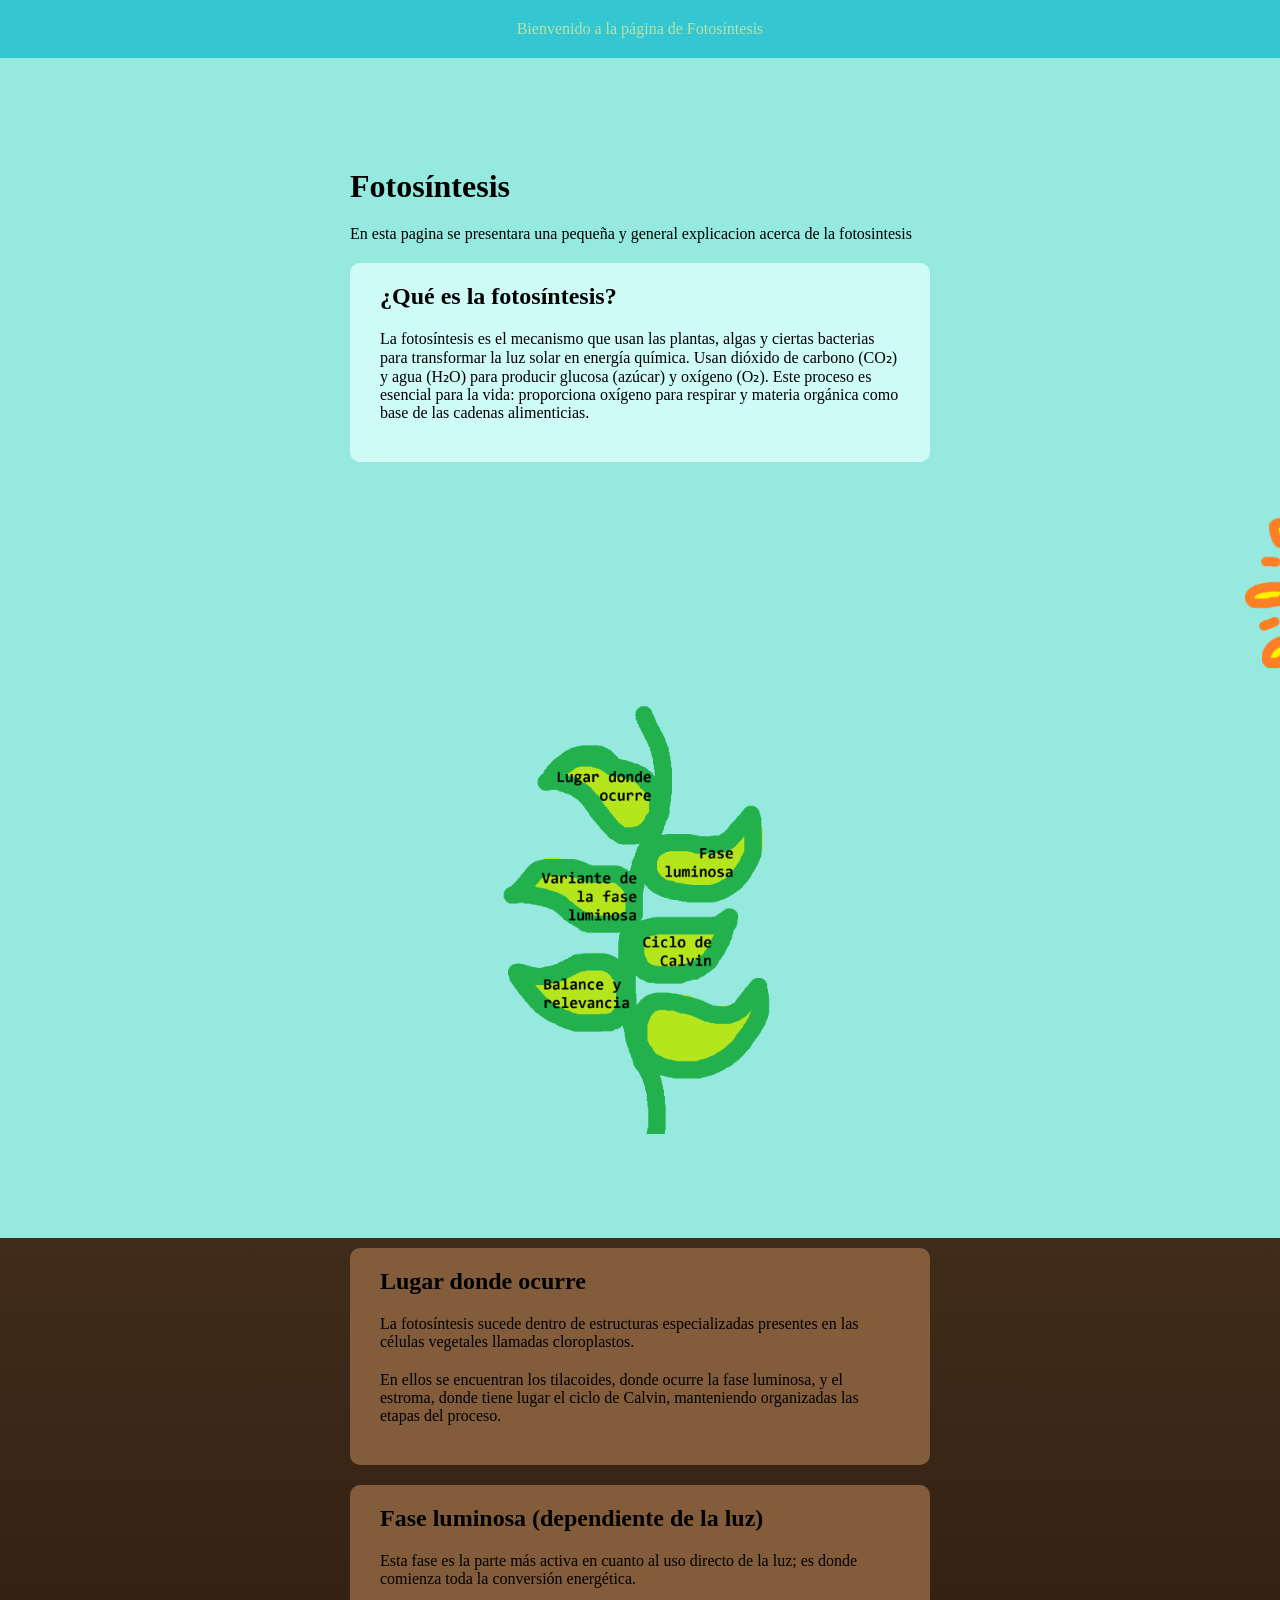
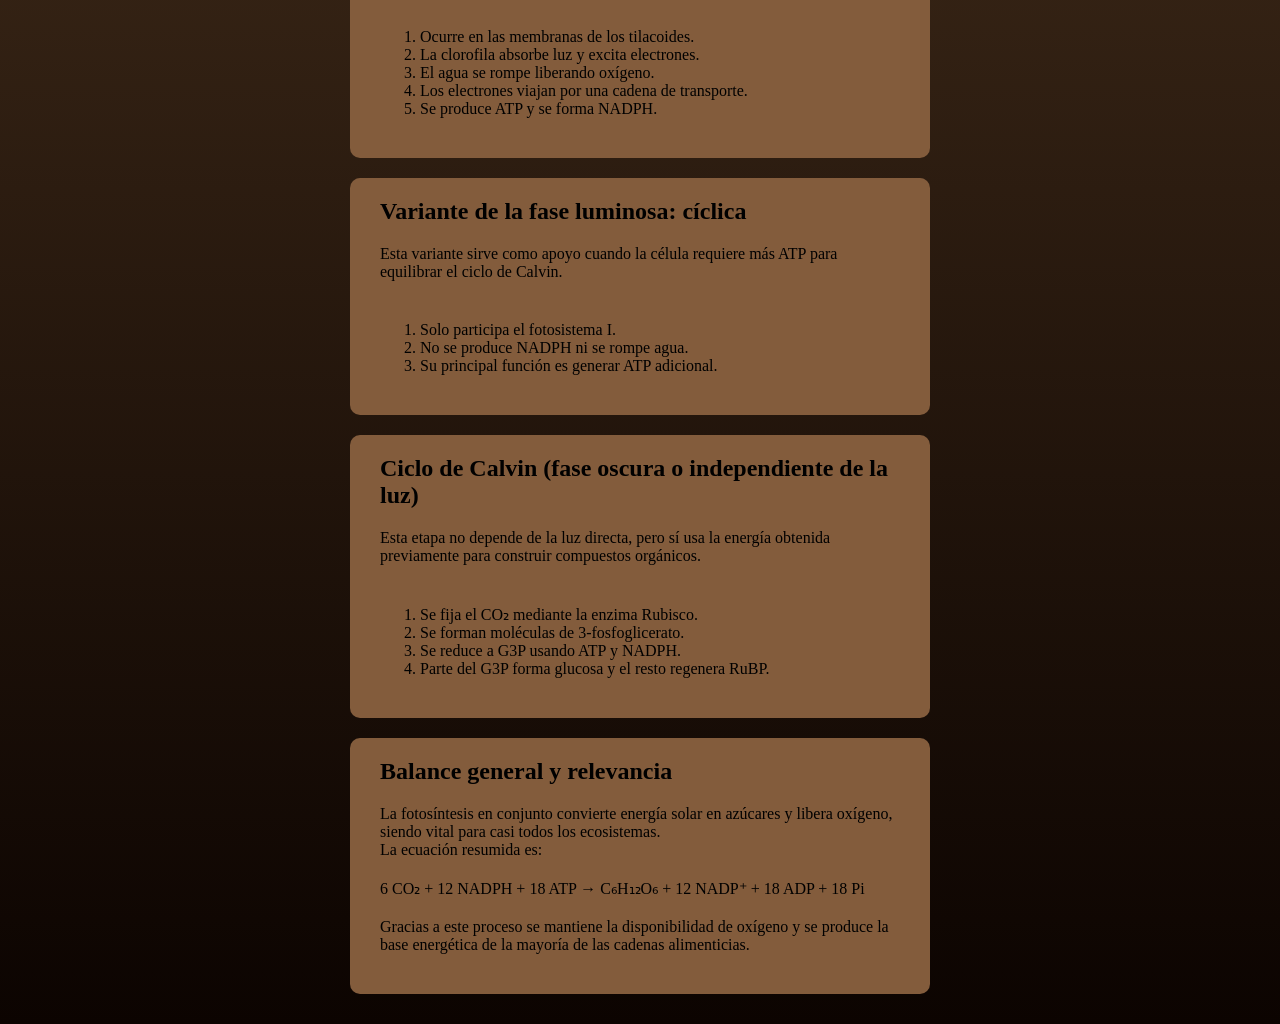
==== index.html @ da2d1af0 "creacion dee los archivos" ====
<!DOCTYPE html>
<html lang="en">
<head>
    <meta charset="UTF-8">
    <meta name="viewport" content="width=device-width, initial-scale=1.0">
    <title>Inicio</title>
    <link rel="stylesheet" href="styles.css">
</head>
<body>
    <header>
        Bienvenido a la página de Fotosíntesis
    </header>
    <div class="content">
        <h1>Fotosíntesis</h1>
        <p>En esta pagina se presentara una pequeña y general explicacion acerca de la fotosintesis</p>
        <article class="card-sky">
            <h1>¿Qué es la fotosíntesis?</h1>
            <p>La fotosíntesis es el mecanismo que usan las plantas, algas y ciertas bacterias para transformar la luz solar en energía química. Usan dióxido de carbono (CO₂) y agua (H₂O) para producir glucosa (azúcar) y oxígeno (O₂). Este proceso es esencial para la vida: proporciona oxígeno para respirar y materia orgánica como base de las cadenas alimenticias.</p>
        </article>
    </div>
    <marquee direction="left" scrolldelay="200"><img src="sun.png" alt="sol" width="200px"></marquee>
    <center><img src="planta.png" alt="planta" width="300px"></center>
    
    <map name=""></map>
    <div class="deep">
        <div class="content">
            <article class="card">
                <h1>Lugar donde ocurre</h1>
                <p>La fotosíntesis sucede dentro de estructuras especializadas presentes en las células vegetales llamadas cloroplastos.</p>
                <p>En ellos se encuentran los tilacoides, donde ocurre la fase luminosa, y el estroma, donde tiene lugar el ciclo de Calvin, manteniendo organizadas las etapas del proceso.</p>
            </article>
            <article class="card">
                <h1>Fase luminosa (dependiente de la luz)</h1>
                <p>Esta fase es la parte más activa en cuanto al uso directo de la luz; es donde comienza toda la conversión energética.</p>
                <ol>
                    <li>Ocurre en las membranas de los tilacoides.</li>
                    <li>La clorofila absorbe luz y excita electrones.</li>
                    <li>El agua se rompe liberando oxígeno.</li>
                    <li>Los electrones viajan por una cadena de transporte.</li>
                    <li>Se produce ATP y se forma NADPH.</li>
                </ol>
            </article>
            <article class="card">
                <h1>Variante de la fase luminosa: cíclica</h1>
                <p>Esta variante sirve como apoyo cuando la célula requiere más ATP para equilibrar el ciclo de Calvin.</p>
                <ol>
                    <li>Solo participa el fotosistema I.</li>
                    <li>No se produce NADPH ni se rompe agua.</li>
                    <li>Su principal función es generar ATP adicional.</li>
                </ol>
            </article>
            <article class="card">
                <h1>Ciclo de Calvin (fase oscura o independiente de la luz)</h1>
                <p>Esta etapa no depende de la luz directa, pero sí usa la energía obtenida previamente para construir compuestos orgánicos.</p>
                <ol>
                    <li>Se fija el CO₂ mediante la enzima Rubisco.</li>
                    <li>Se forman moléculas de 3-fosfoglicerato.</li>
                    <li>Se reduce a G3P usando ATP y NADPH.</li>
                    <li>Parte del G3P forma glucosa y el resto regenera RuBP.</li>
                </ol>
            </article>
            <article class="card">
                <h1>Balance general y relevancia</h1>
                <p>La fotosíntesis en conjunto convierte energía solar en azúcares y libera oxígeno, siendo vital para casi todos los ecosistemas. <br>La ecuación resumida es:</p>
                <p>6 CO₂ + 12 NADPH + 18 ATP → C₆H₁₂O₆ + 12 NADP⁺ + 18 ADP + 18 Pi</p>
                <p>Gracias a este proceso se mantiene la disponibilidad de oxígeno y se produce la base energética de la mayoría de las cadenas alimenticias.</p>
            </article>
        </div>
    </div>
</body>
</html>
---- styles.css ----
*{padding: 0px;margin: 0px;}
body{background-color: #95e9df;font-family: Consolas;}
header{padding: 20px;background-color: #34c6d1;text-align: center;color: #b6e4ab;size: 100%;}
p{margin-bottom: 20px;}
h1{margin-bottom: 20px;}
ol{margin: 40px;margin-bottom: 20px;}
.content{padding: 10px;margin: 0px;margin-left: calc(50% - 300px);margin-right: calc(50% - 300px);margin-top: 100px;}
.deep{background: linear-gradient(#412c1a, #0c0401);}
.card{padding: 20px;padding-left: 30px;padding-right: 30px;margin-bottom: 20px;border-radius: 10px;background-color: #835c3c;}
.card-sky{padding: 20px;padding-left: 30px;padding-right: 30px;margin-bottom: 20px;border-radius: 10px;background-color: #cffbf6;}
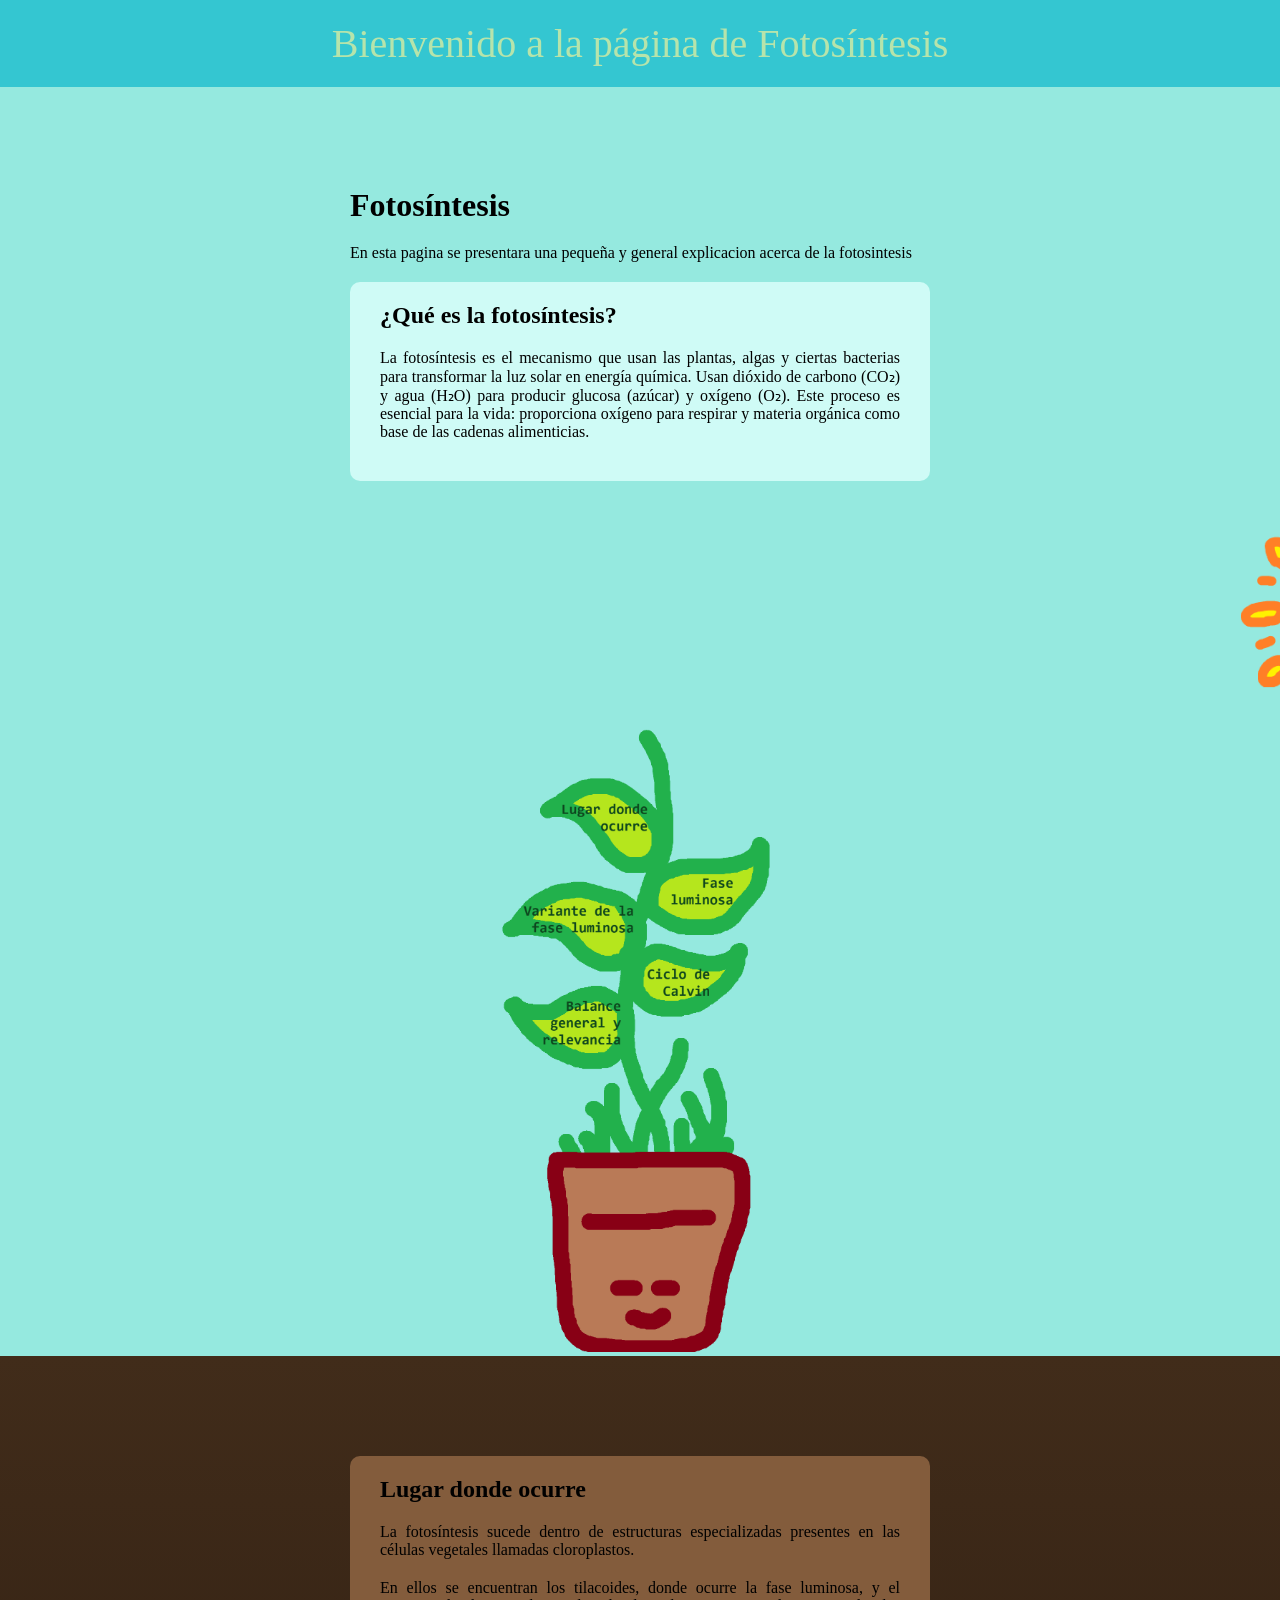
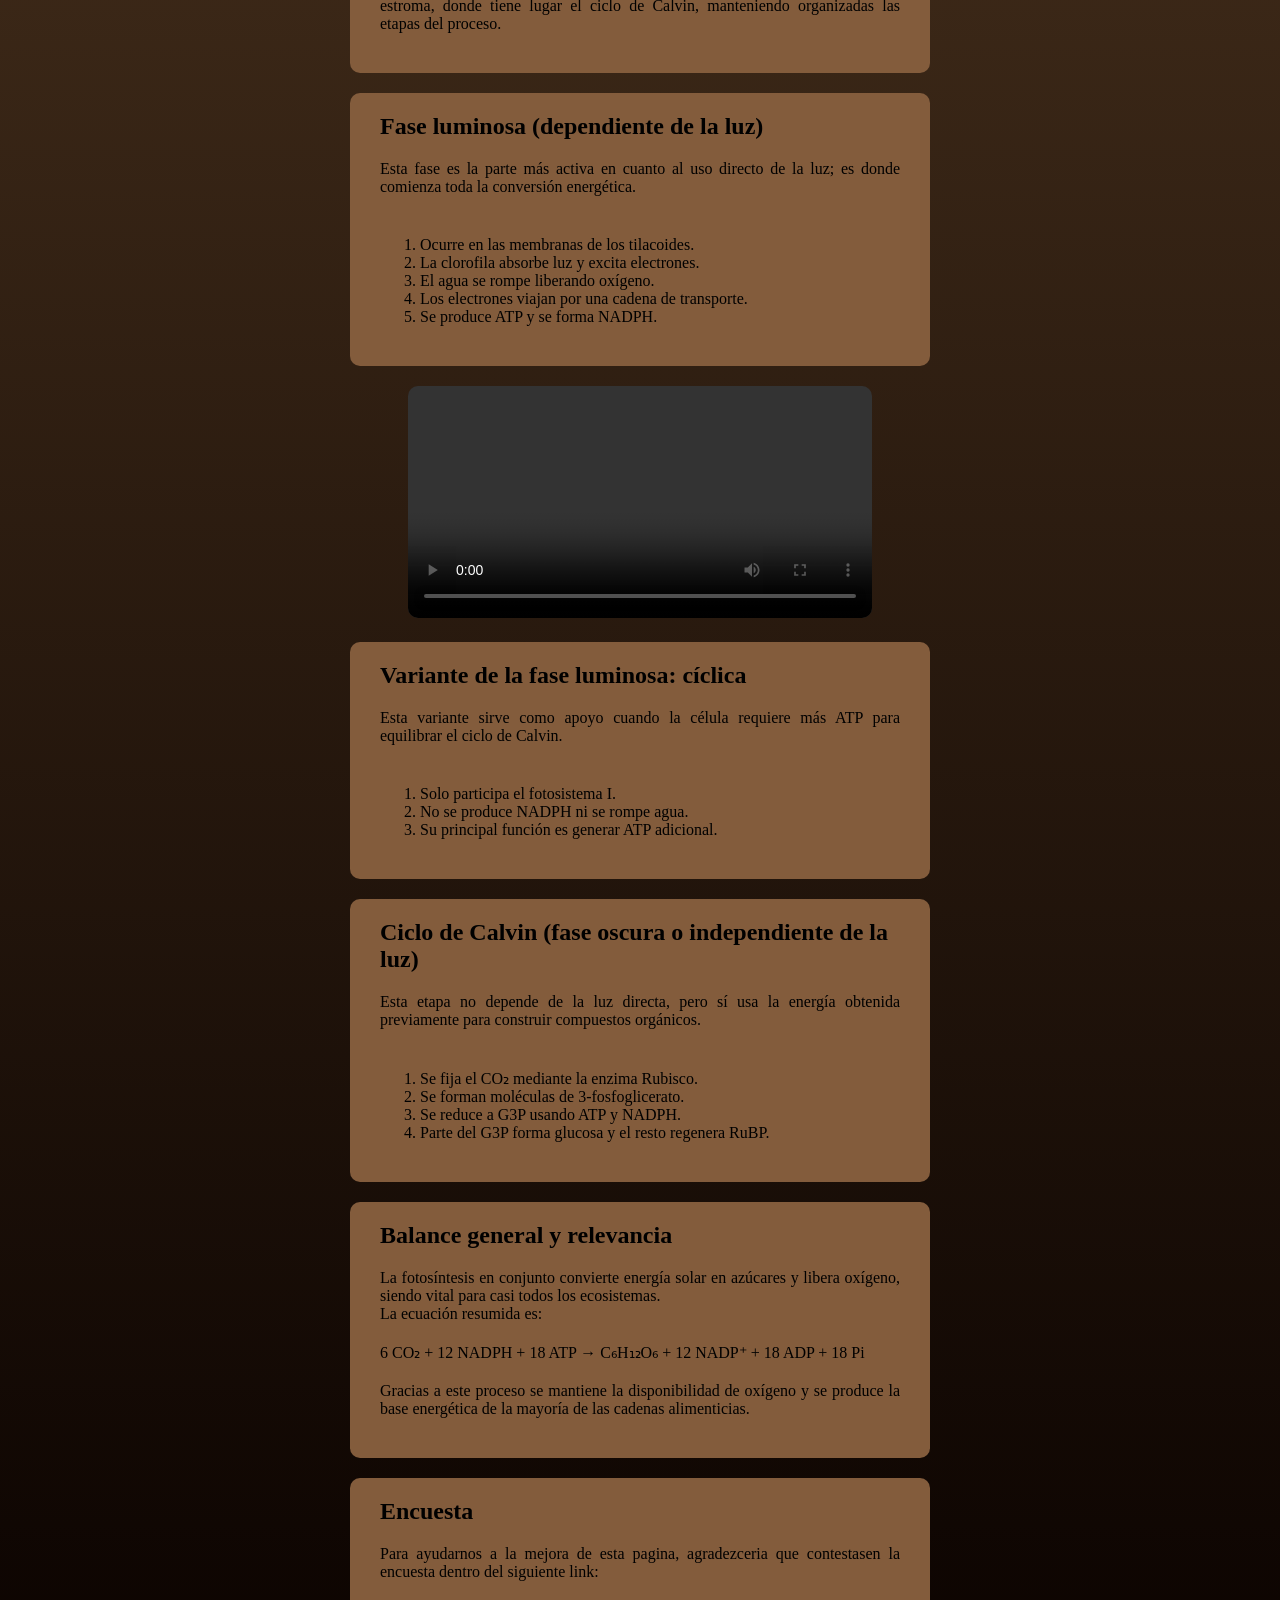
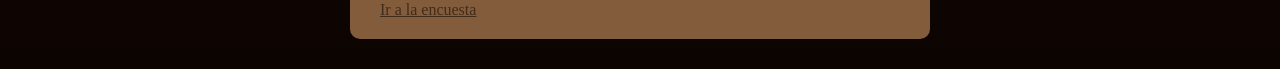
==== commit 485e6b44: "adiccion de elementos y encuesta.html" ====
--- a/index.html
+++ b/index.html
@@ -19,17 +19,22 @@
         </article>
     </div>
     <marquee direction="left" scrolldelay="200"><img src="sun.png" alt="sol" width="200px"></marquee>
-    <center><img src="planta.png" alt="planta" width="300px"></center>
-    
-    <map name=""></map>
+    <center><img src="planta.png" alt="planta" width="300px" usemap="#Fotosíntesis"></center>
+    <map name="Fotosíntesis">
+        <area shape="rect" coords="62,70,172,131" href="#Lugar" alt="Lugar donde ocurre">
+        <area shape="rect" coords="165,142,264,202" href="#Fase" alt="Fase luminosa">
+        <area shape="rect" coords="28,174,153,234" href="#Variante" alt="Variante de la fase luminosa">
+        <area shape="rect" coords="153,232,232,290" href="#Ciclo" alt="Ciclo de Calvin">
+        <area shape="rect" coords="40,275,142,346" href="#Balance" alt="Balance general y relevancia">
+    </map>
     <div class="deep">
         <div class="content">
-            <article class="card">
+            <article class="card" id="Lugar">
                 <h1>Lugar donde ocurre</h1>
                 <p>La fotosíntesis sucede dentro de estructuras especializadas presentes en las células vegetales llamadas cloroplastos.</p>
                 <p>En ellos se encuentran los tilacoides, donde ocurre la fase luminosa, y el estroma, donde tiene lugar el ciclo de Calvin, manteniendo organizadas las etapas del proceso.</p>
             </article>
-            <article class="card">
+            <article class="card" id="Fase">
                 <h1>Fase luminosa (dependiente de la luz)</h1>
                 <p>Esta fase es la parte más activa en cuanto al uso directo de la luz; es donde comienza toda la conversión energética.</p>
                 <ol>
@@ -40,7 +45,12 @@
                     <li>Se produce ATP y se forma NADPH.</li>
                 </ol>
             </article>
-            <article class="card">
+            <center>
+                <video controls autoplay="true">
+                    <source src="fotosintesis.mp4" type="video/mp4">
+                </video>
+            </center>
+            <article class="card" id="Variante">
                 <h1>Variante de la fase luminosa: cíclica</h1>
                 <p>Esta variante sirve como apoyo cuando la célula requiere más ATP para equilibrar el ciclo de Calvin.</p>
                 <ol>
@@ -49,7 +59,7 @@
                     <li>Su principal función es generar ATP adicional.</li>
                 </ol>
             </article>
-            <article class="card">
+            <article class="card" id="Ciclo">
                 <h1>Ciclo de Calvin (fase oscura o independiente de la luz)</h1>
                 <p>Esta etapa no depende de la luz directa, pero sí usa la energía obtenida previamente para construir compuestos orgánicos.</p>
                 <ol>
@@ -59,12 +69,17 @@
                     <li>Parte del G3P forma glucosa y el resto regenera RuBP.</li>
                 </ol>
             </article>
-            <article class="card">
+            <article class="card" id="Balance">
                 <h1>Balance general y relevancia</h1>
                 <p>La fotosíntesis en conjunto convierte energía solar en azúcares y libera oxígeno, siendo vital para casi todos los ecosistemas. <br>La ecuación resumida es:</p>
                 <p>6 CO₂ + 12 NADPH + 18 ATP → C₆H₁₂O₆ + 12 NADP⁺ + 18 ADP + 18 Pi</p>
                 <p>Gracias a este proceso se mantiene la disponibilidad de oxígeno y se produce la base energética de la mayoría de las cadenas alimenticias.</p>
             </article>
+            <article class="card">
+                <h1>Encuesta</h1>
+                <p>Para ayudarnos a la mejora de esta pagina, agradezceria que contestasen la encuesta dentro del siguiente link:</p>
+                <a href="encuesta.html">Ir a la encuesta</a>
+            </article>
         </div>
     </div>
 </body>
--- a/styles.css
+++ b/styles.css
@@ -1,10 +1,17 @@
 *{padding: 0px;margin: 0px;}
 body{background-color: #95e9df;font-family: Consolas;}
-header{padding: 20px;background-color: #34c6d1;text-align: center;color: #b6e4ab;size: 100%;}
-p{margin-bottom: 20px;}
+header{padding: 20px;background-color: #34c6d1;text-align: center;color: #b6e4ab;font-size: 40px;size: 100%;}
+p{margin-bottom: 20px;text-align: justify;}
 h1{margin-bottom: 20px;}
 ol{margin: 40px;margin-bottom: 20px;}
-.content{padding: 10px;margin: 0px;margin-left: calc(50% - 300px);margin-right: calc(50% - 300px);margin-top: 100px;}
+a{margin-bottom: 20px;color: #412c1a;}
+video{margin-bottom: 20px;border-radius: 10px;width: 80%;}
+form{display: flex;flex-direction: column;gap: 20px;}
+label{font-weight: bold;color: #0c0401;}
+input, select, textarea{padding: 10px;border-radius: 5px;border: 1px solid #412c1a;}
+button{padding: 12px;border: none;border-radius: 10px;background-color: #34c6d1;color: white;font-weight: bold;cursor: pointer;}
+button:hover{background-color: #268e97;}
+.content{padding: 10px;padding-top: 100px;margin: 0px;margin-left: calc(50% - 300px);margin-right: calc(50% - 300px);}
 .deep{background: linear-gradient(#412c1a, #0c0401);}
 .card{padding: 20px;padding-left: 30px;padding-right: 30px;margin-bottom: 20px;border-radius: 10px;background-color: #835c3c;}
-.card-sky{padding: 20px;padding-left: 30px;padding-right: 30px;margin-bottom: 20px;border-radius: 10px;background-color: #cffbf6;}
+.card-sky{padding: 20px;padding-left: 30px;padding-right: 30px;margin-bottom: 20px;border-radius: 10px;background-color: #cffbf6;}
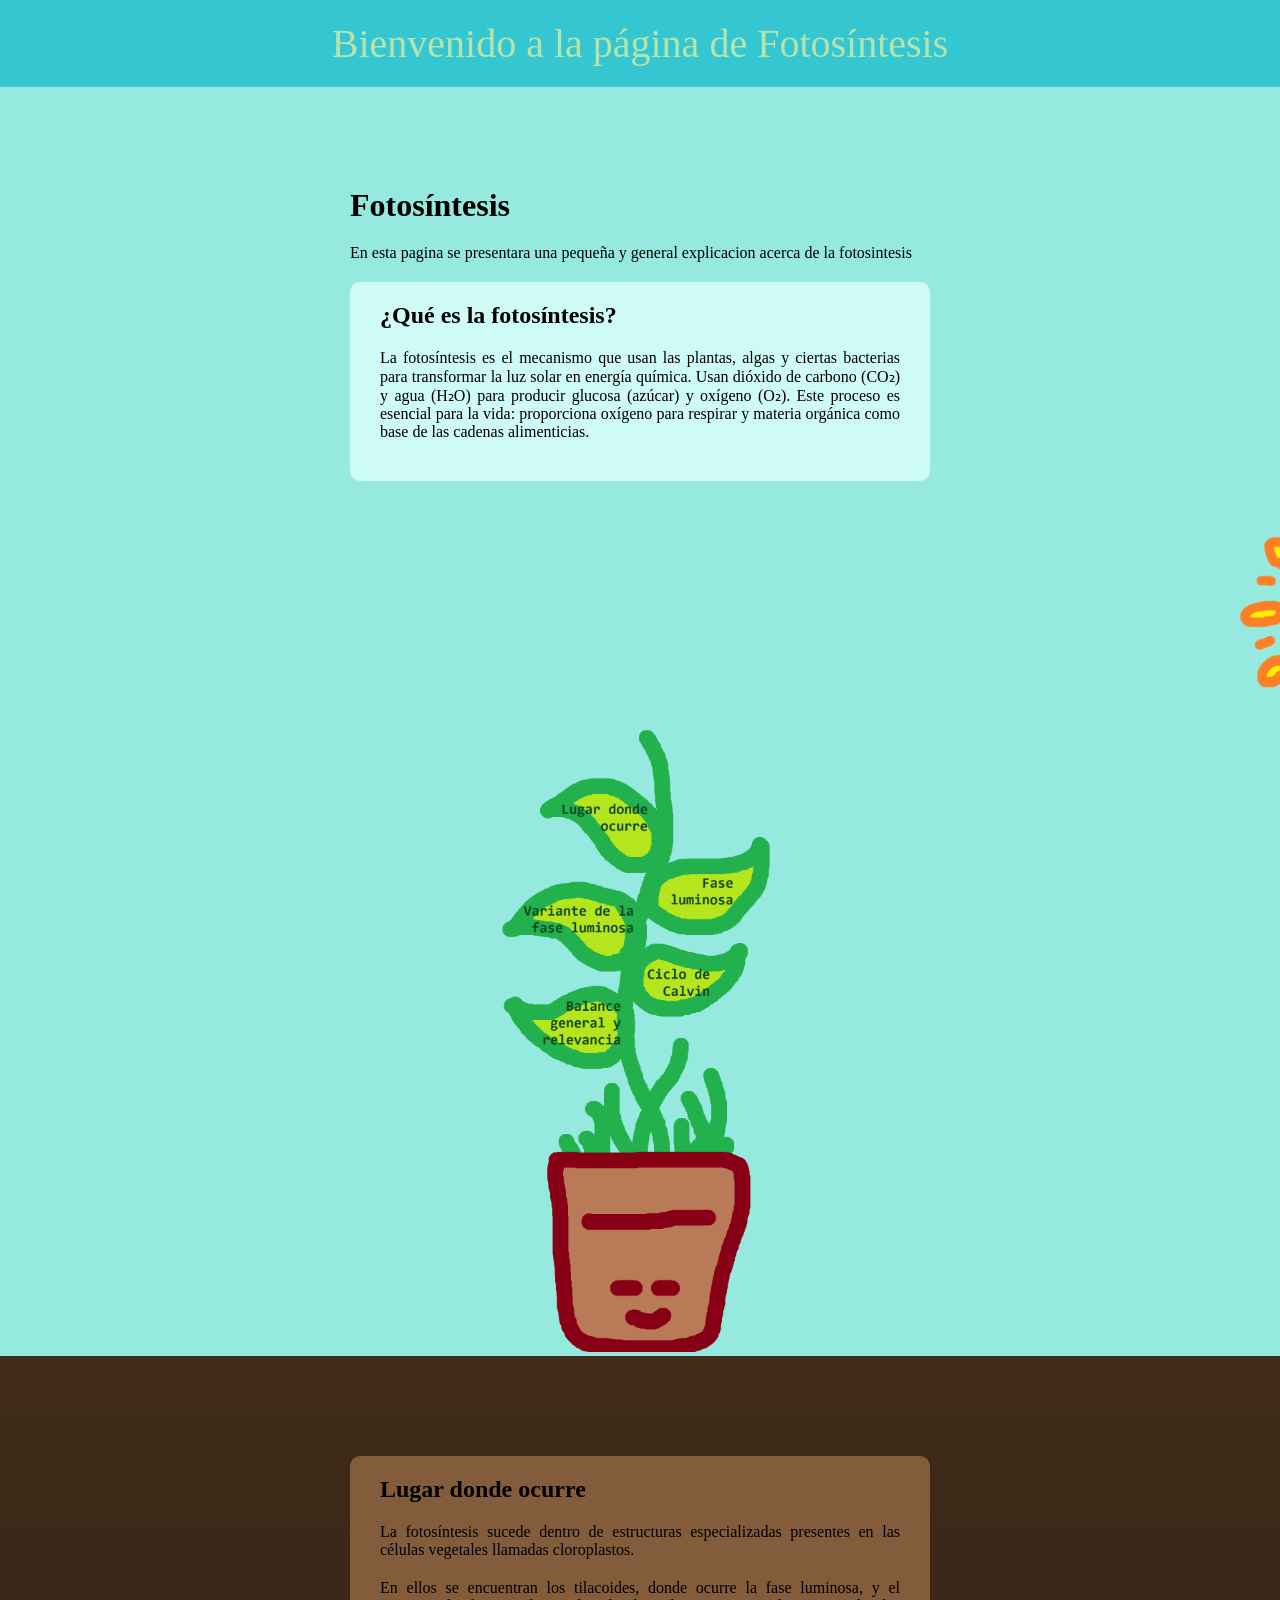
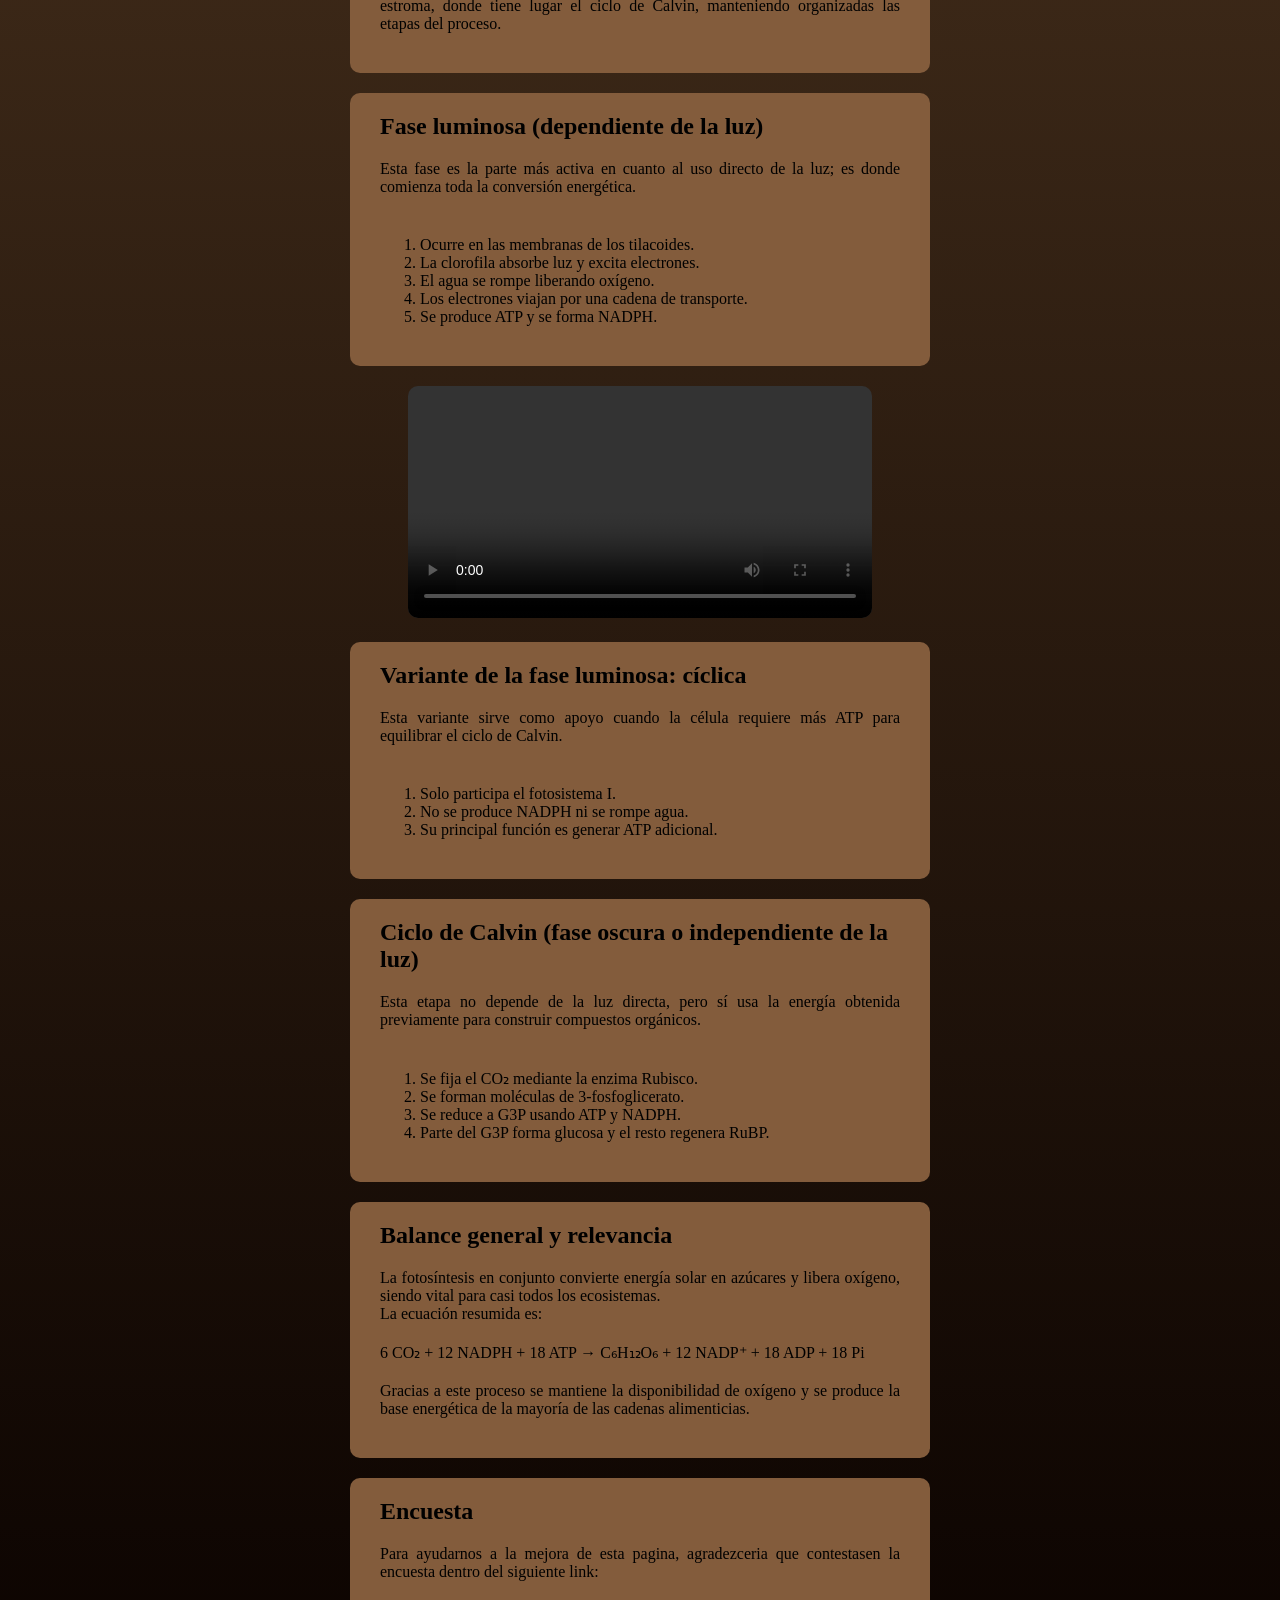
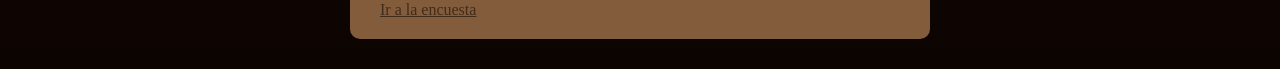
==== commit a48f098c: "corrección de fondo" ====
--- a/index.html
+++ b/index.html
@@ -6,7 +6,7 @@
     <title>Inicio</title>
     <link rel="stylesheet" href="styles.css">
 </head>
-<body>
+<body class="body-skay">
     <header>
         Bienvenido a la página de Fotosíntesis
     </header>
--- a/styles.css
+++ b/styles.css
@@ -11,6 +11,7 @@
 input, select, textarea{padding: 10px;border-radius: 5px;border: 1px solid #412c1a;}
 button{padding: 12px;border: none;border-radius: 10px;background-color: #34c6d1;color: white;font-weight: bold;cursor: pointer;}
 button:hover{background-color: #268e97;}
+.body-sky{background-image: url(fondo.png);background-repeat: no-repeat;background-size: 3000px 700px;background-position: center;background-position-y: 710px;}
 .content{padding: 10px;padding-top: 100px;margin: 0px;margin-left: calc(50% - 300px);margin-right: calc(50% - 300px);}
 .deep{background: linear-gradient(#412c1a, #0c0401);}
 .card{padding: 20px;padding-left: 30px;padding-right: 30px;margin-bottom: 20px;border-radius: 10px;background-color: #835c3c;}
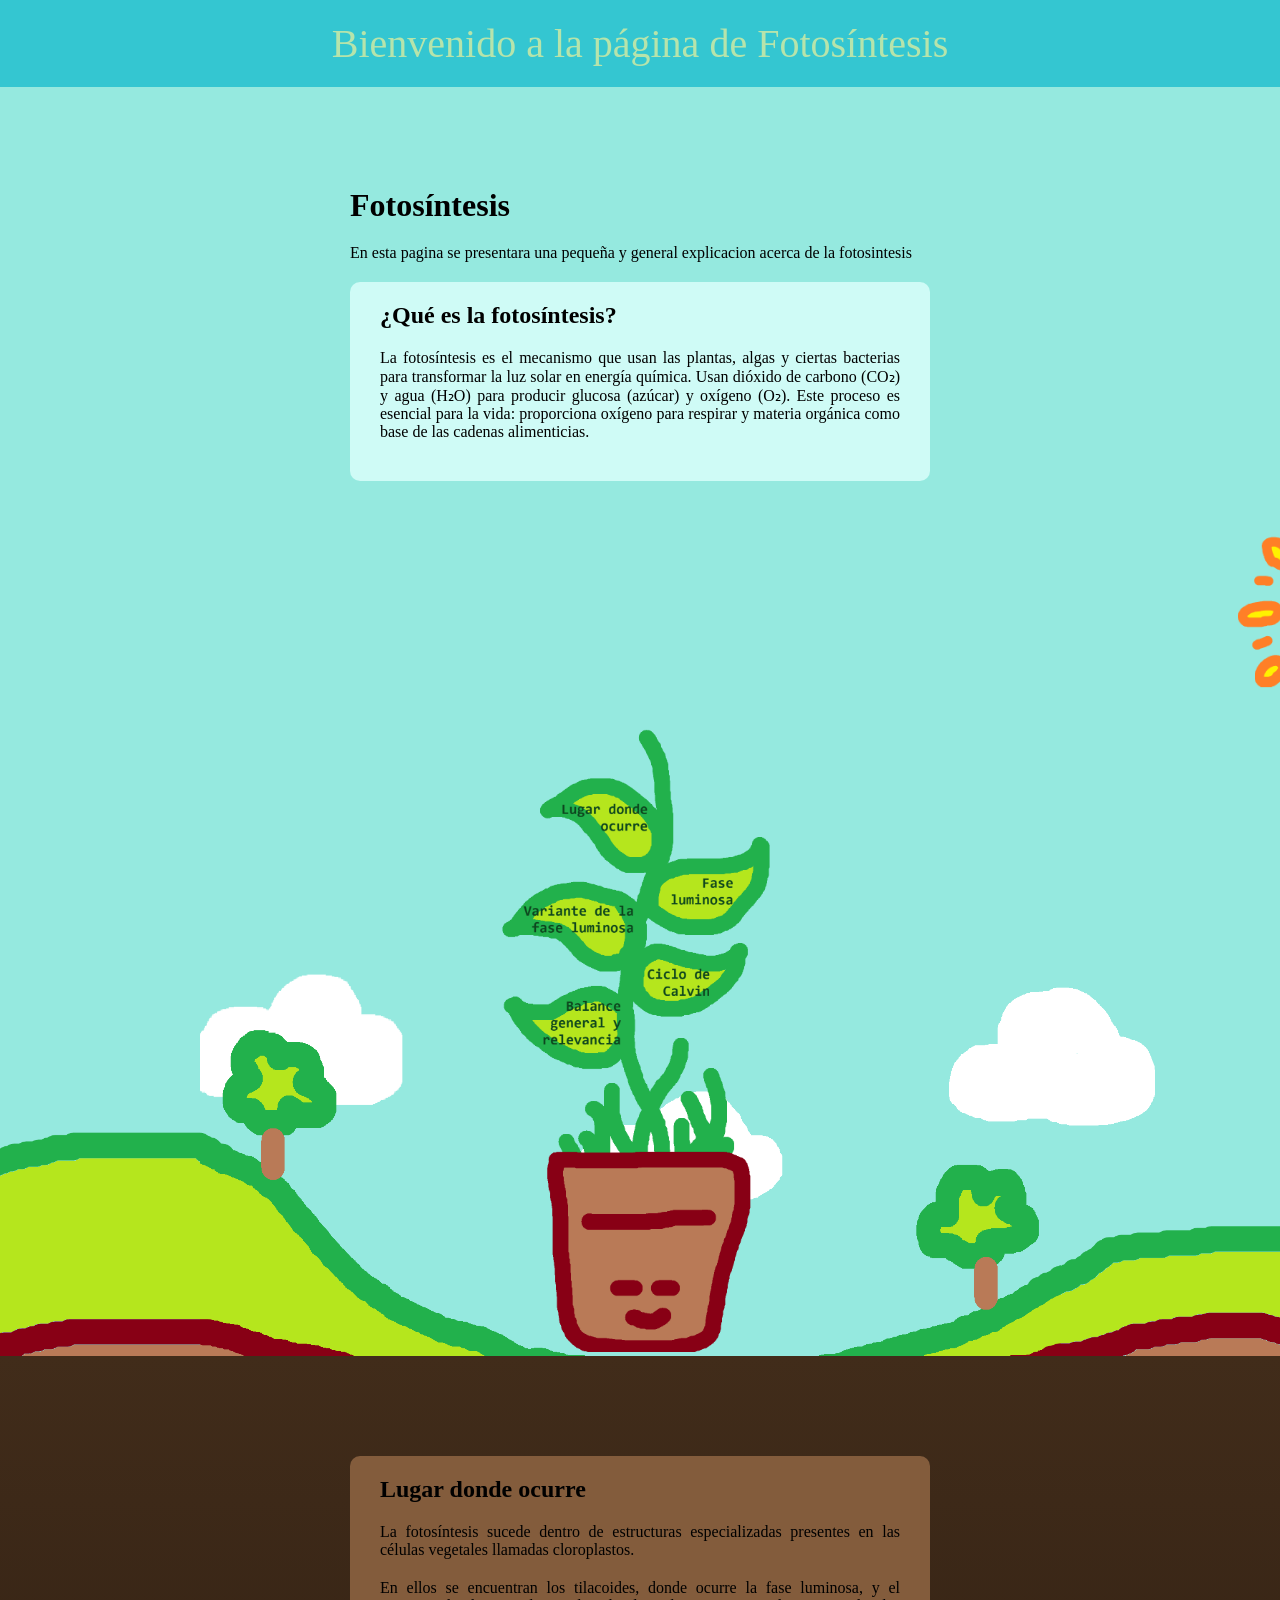
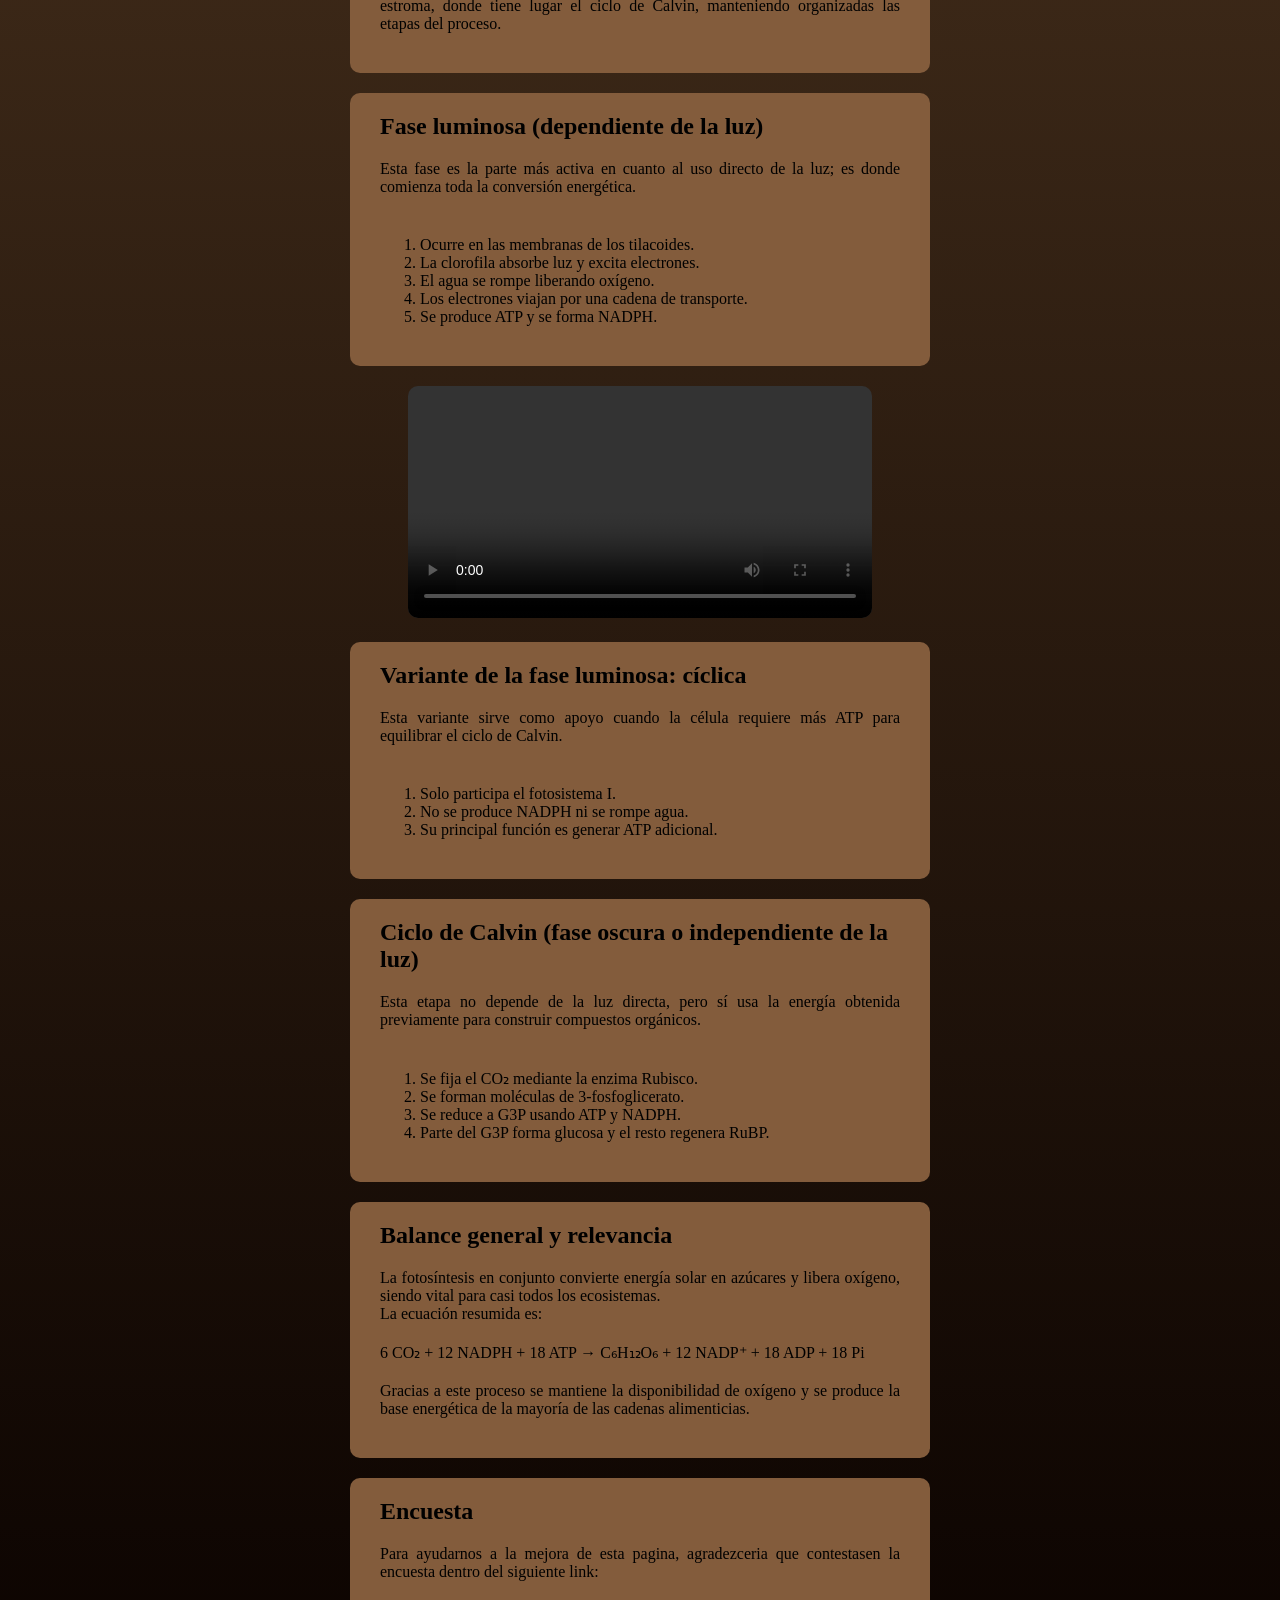
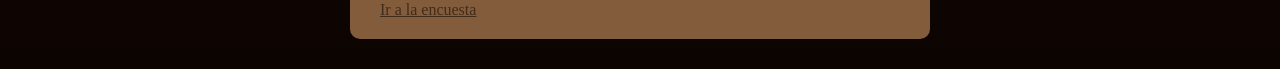
==== commit d9035a8a: "correcciones de fondo" ====
--- a/index.html
+++ b/index.html
@@ -6,7 +6,7 @@
     <title>Inicio</title>
     <link rel="stylesheet" href="styles.css">
 </head>
-<body class="body-skay">
+<body class="body-sky">
     <header>
         Bienvenido a la página de Fotosíntesis
     </header>
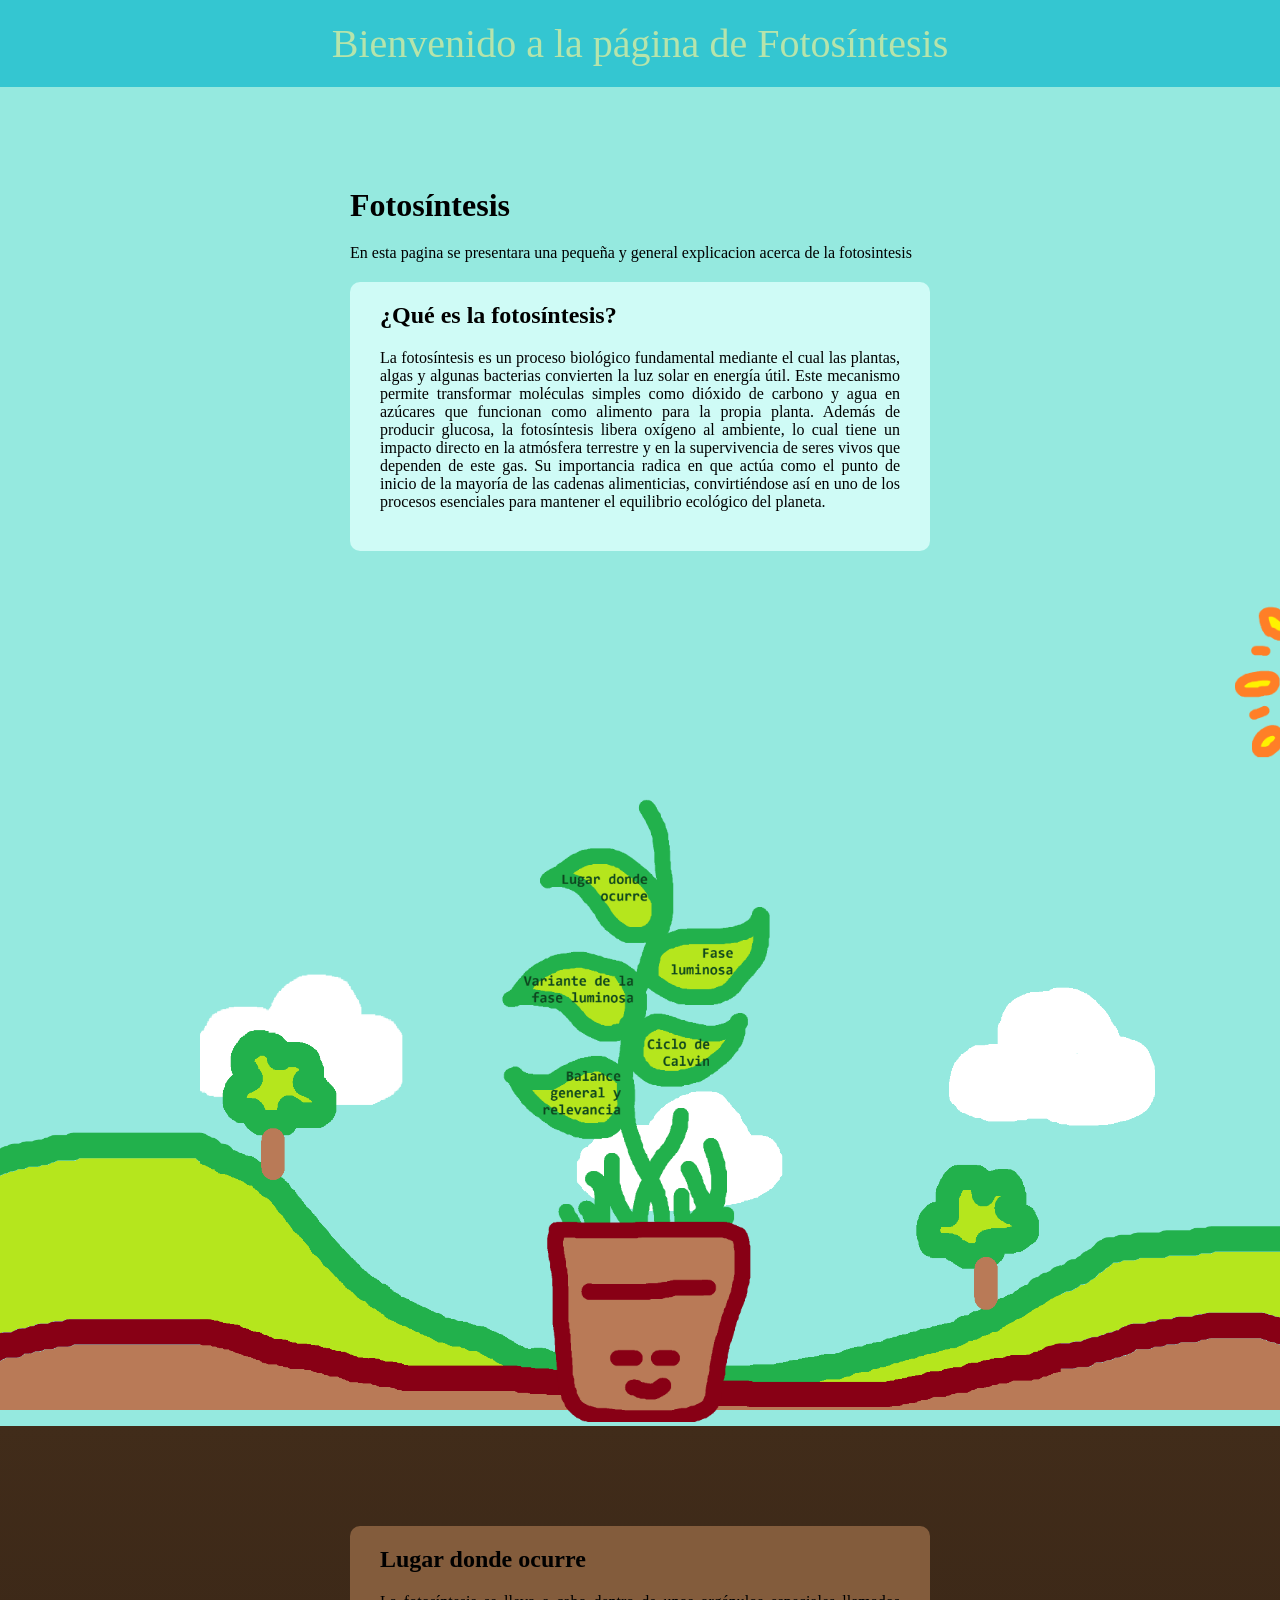
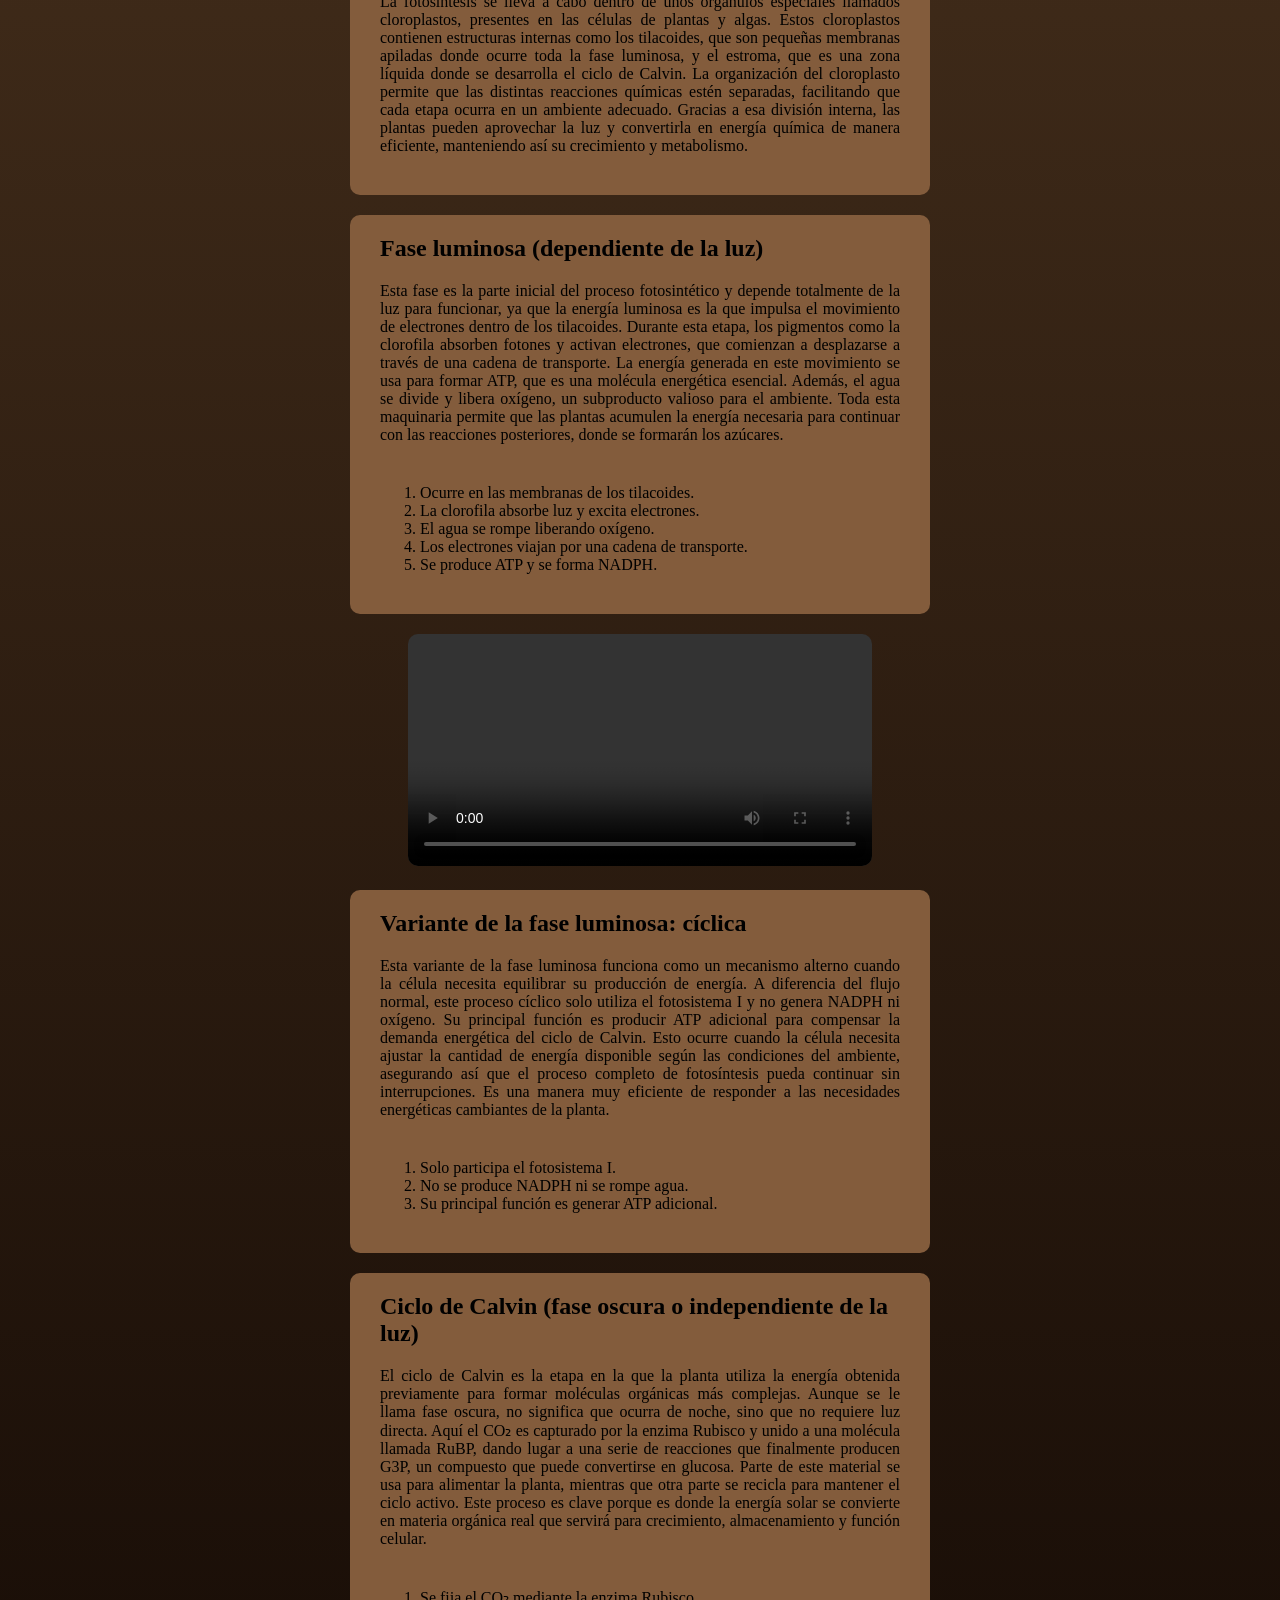
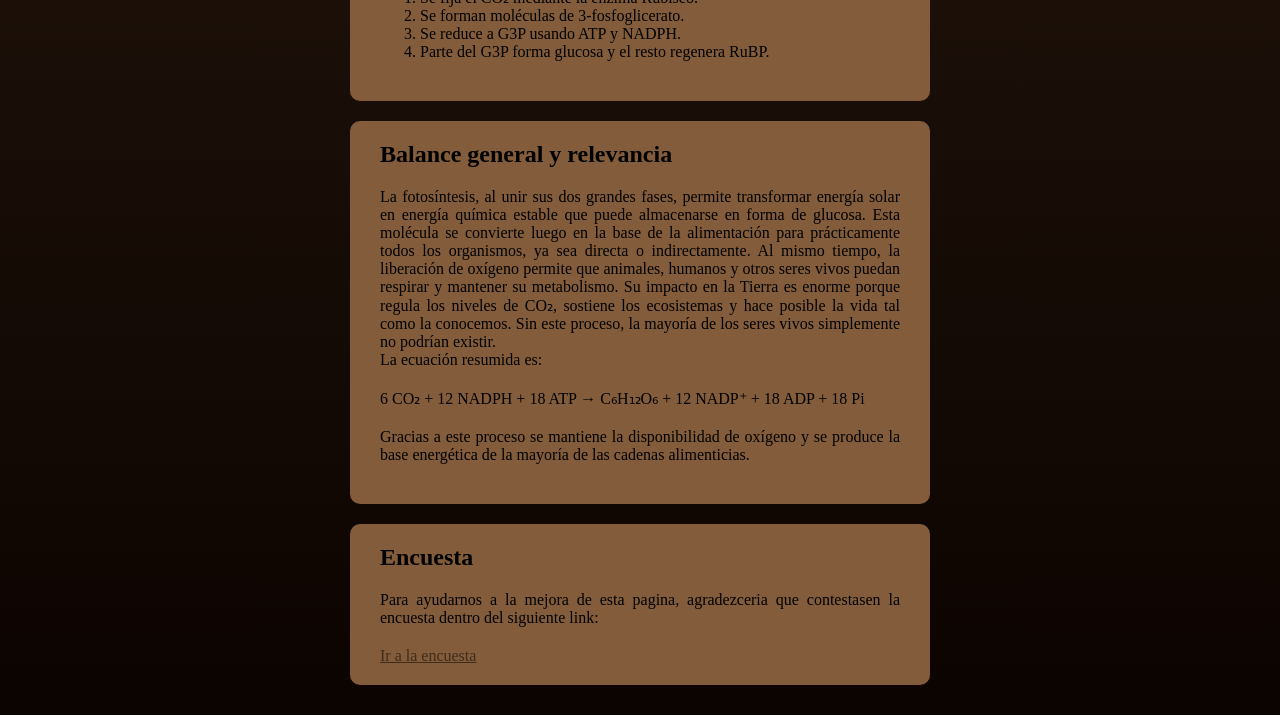
==== commit c50d1568: "correcion e parrafos de index.html" ====
--- a/index.html
+++ b/index.html
@@ -15,7 +15,7 @@
         <p>En esta pagina se presentara una pequeña y general explicacion acerca de la fotosintesis</p>
         <article class="card-sky">
             <h1>¿Qué es la fotosíntesis?</h1>
-            <p>La fotosíntesis es el mecanismo que usan las plantas, algas y ciertas bacterias para transformar la luz solar en energía química. Usan dióxido de carbono (CO₂) y agua (H₂O) para producir glucosa (azúcar) y oxígeno (O₂). Este proceso es esencial para la vida: proporciona oxígeno para respirar y materia orgánica como base de las cadenas alimenticias.</p>
+            <p>La fotosíntesis es un proceso biológico fundamental mediante el cual las plantas, algas y algunas bacterias convierten la luz solar en energía útil. Este mecanismo permite transformar moléculas simples como dióxido de carbono y agua en azúcares que funcionan como alimento para la propia planta. Además de producir glucosa, la fotosíntesis libera oxígeno al ambiente, lo cual tiene un impacto directo en la atmósfera terrestre y en la supervivencia de seres vivos que dependen de este gas. Su importancia radica en que actúa como el punto de inicio de la mayoría de las cadenas alimenticias, convirtiéndose así en uno de los procesos esenciales para mantener el equilibrio ecológico del planeta.</p>
         </article>
     </div>
     <marquee direction="left" scrolldelay="200"><img src="sun.png" alt="sol" width="200px"></marquee>
@@ -31,12 +31,11 @@
         <div class="content">
             <article class="card" id="Lugar">
                 <h1>Lugar donde ocurre</h1>
-                <p>La fotosíntesis sucede dentro de estructuras especializadas presentes en las células vegetales llamadas cloroplastos.</p>
-                <p>En ellos se encuentran los tilacoides, donde ocurre la fase luminosa, y el estroma, donde tiene lugar el ciclo de Calvin, manteniendo organizadas las etapas del proceso.</p>
+                <p>La fotosíntesis se lleva a cabo dentro de unos orgánulos especiales llamados cloroplastos, presentes en las células de plantas y algas. Estos cloroplastos contienen estructuras internas como los tilacoides, que son pequeñas membranas apiladas donde ocurre toda la fase luminosa, y el estroma, que es una zona líquida donde se desarrolla el ciclo de Calvin. La organización del cloroplasto permite que las distintas reacciones químicas estén separadas, facilitando que cada etapa ocurra en un ambiente adecuado. Gracias a esa división interna, las plantas pueden aprovechar la luz y convertirla en energía química de manera eficiente, manteniendo así su crecimiento y metabolismo.</p>
             </article>
             <article class="card" id="Fase">
                 <h1>Fase luminosa (dependiente de la luz)</h1>
-                <p>Esta fase es la parte más activa en cuanto al uso directo de la luz; es donde comienza toda la conversión energética.</p>
+                <p>Esta fase es la parte inicial del proceso fotosintético y depende totalmente de la luz para funcionar, ya que la energía luminosa es la que impulsa el movimiento de electrones dentro de los tilacoides. Durante esta etapa, los pigmentos como la clorofila absorben fotones y activan electrones, que comienzan a desplazarse a través de una cadena de transporte. La energía generada en este movimiento se usa para formar ATP, que es una molécula energética esencial. Además, el agua se divide y libera oxígeno, un subproducto valioso para el ambiente. Toda esta maquinaria permite que las plantas acumulen la energía necesaria para continuar con las reacciones posteriores, donde se formarán los azúcares.</p>
                 <ol>
                     <li>Ocurre en las membranas de los tilacoides.</li>
                     <li>La clorofila absorbe luz y excita electrones.</li>
@@ -52,7 +51,7 @@
             </center>
             <article class="card" id="Variante">
                 <h1>Variante de la fase luminosa: cíclica</h1>
-                <p>Esta variante sirve como apoyo cuando la célula requiere más ATP para equilibrar el ciclo de Calvin.</p>
+                <p>Esta variante de la fase luminosa funciona como un mecanismo alterno cuando la célula necesita equilibrar su producción de energía. A diferencia del flujo normal, este proceso cíclico solo utiliza el fotosistema I y no genera NADPH ni oxígeno. Su principal función es producir ATP adicional para compensar la demanda energética del ciclo de Calvin. Esto ocurre cuando la célula necesita ajustar la cantidad de energía disponible según las condiciones del ambiente, asegurando así que el proceso completo de fotosíntesis pueda continuar sin interrupciones. Es una manera muy eficiente de responder a las necesidades energéticas cambiantes de la planta.</p>
                 <ol>
                     <li>Solo participa el fotosistema I.</li>
                     <li>No se produce NADPH ni se rompe agua.</li>
@@ -61,7 +60,7 @@
             </article>
             <article class="card" id="Ciclo">
                 <h1>Ciclo de Calvin (fase oscura o independiente de la luz)</h1>
-                <p>Esta etapa no depende de la luz directa, pero sí usa la energía obtenida previamente para construir compuestos orgánicos.</p>
+                <p>El ciclo de Calvin es la etapa en la que la planta utiliza la energía obtenida previamente para formar moléculas orgánicas más complejas. Aunque se le llama fase oscura, no significa que ocurra de noche, sino que no requiere luz directa. Aquí el CO₂ es capturado por la enzima Rubisco y unido a una molécula llamada RuBP, dando lugar a una serie de reacciones que finalmente producen G3P, un compuesto que puede convertirse en glucosa. Parte de este material se usa para alimentar la planta, mientras que otra parte se recicla para mantener el ciclo activo. Este proceso es clave porque es donde la energía solar se convierte en materia orgánica real que servirá para crecimiento, almacenamiento y función celular.</p>
                 <ol>
                     <li>Se fija el CO₂ mediante la enzima Rubisco.</li>
                     <li>Se forman moléculas de 3-fosfoglicerato.</li>
@@ -71,7 +70,7 @@
             </article>
             <article class="card" id="Balance">
                 <h1>Balance general y relevancia</h1>
-                <p>La fotosíntesis en conjunto convierte energía solar en azúcares y libera oxígeno, siendo vital para casi todos los ecosistemas. <br>La ecuación resumida es:</p>
+                <p>La fotosíntesis, al unir sus dos grandes fases, permite transformar energía solar en energía química estable que puede almacenarse en forma de glucosa. Esta molécula se convierte luego en la base de la alimentación para prácticamente todos los organismos, ya sea directa o indirectamente. Al mismo tiempo, la liberación de oxígeno permite que animales, humanos y otros seres vivos puedan respirar y mantener su metabolismo. Su impacto en la Tierra es enorme porque regula los niveles de CO₂, sostiene los ecosistemas y hace posible la vida tal como la conocemos. Sin este proceso, la mayoría de los seres vivos simplemente no podrían existir.<br>La ecuación resumida es:</p>
                 <p>6 CO₂ + 12 NADPH + 18 ATP → C₆H₁₂O₆ + 12 NADP⁺ + 18 ADP + 18 Pi</p>
                 <p>Gracias a este proceso se mantiene la disponibilidad de oxígeno y se produce la base energética de la mayoría de las cadenas alimenticias.</p>
             </article>
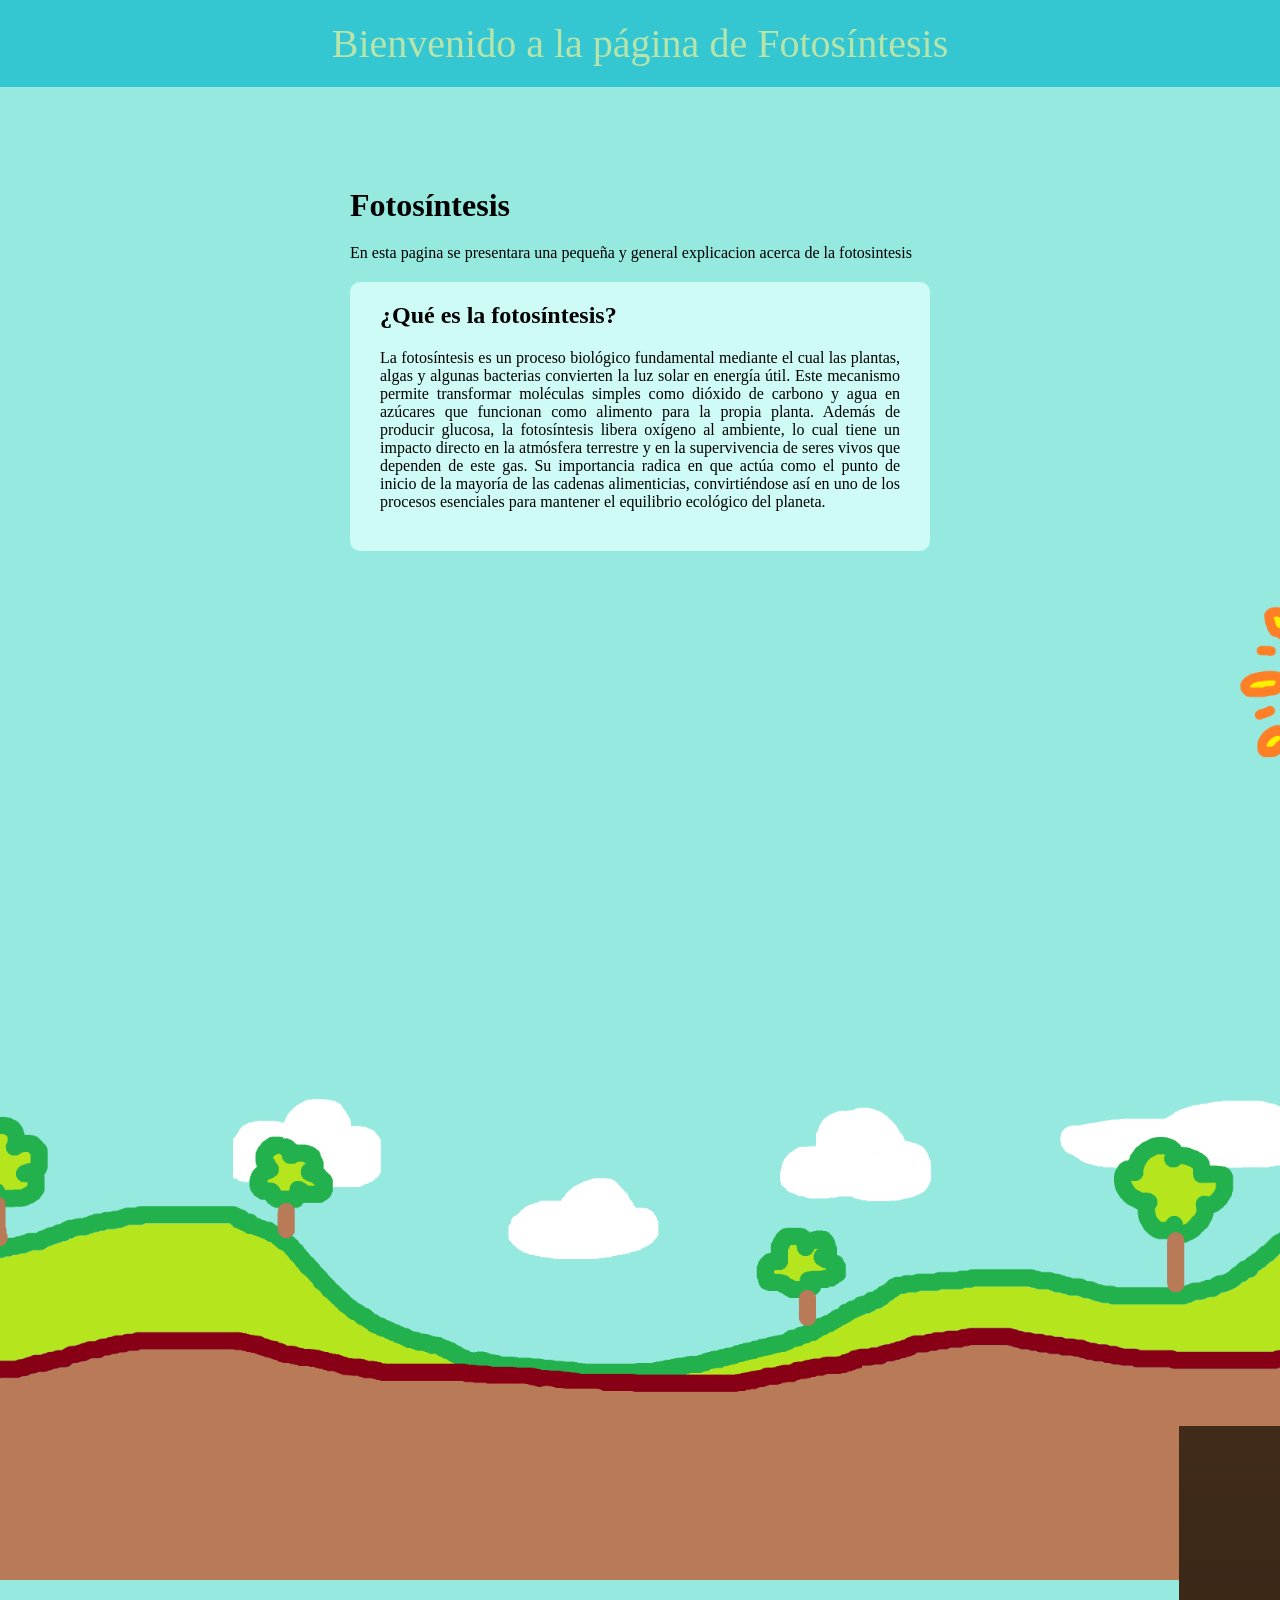
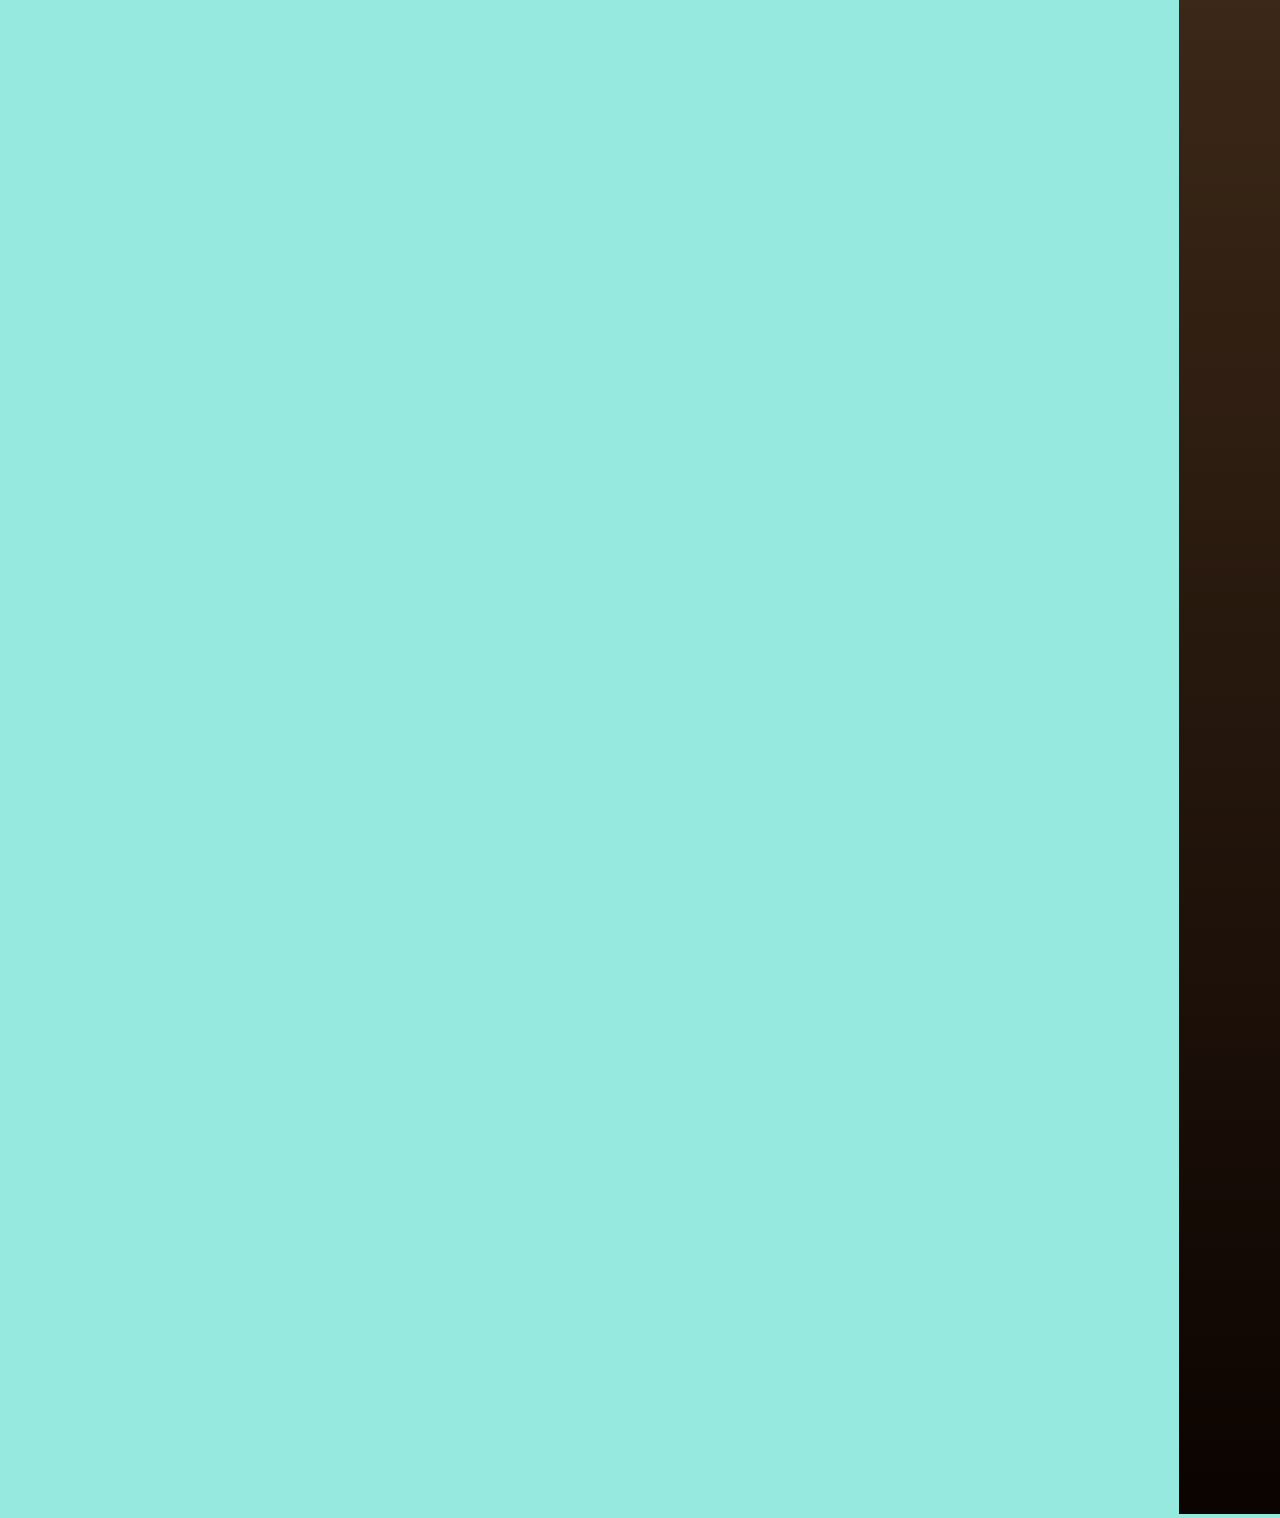
==== commit b2876ea9: "Actualizar index.html" ====
--- a/index.html
+++ b/index.html
@@ -19,6 +19,7 @@
         </article>
     </div>
     <marquee direction="left" scrolldelay="200"><img src="sun.png" alt="sol" width="200px"></marquee>
+    <marquee direction="rigth" scrolldelay="10>No se que poner aqui asi es que solo dejare este texo sobre que no se que poner, espero si sirva y cuente como parte de el proyecto. De todas formas aqui esta este "marquee" que dice el como no se que poner y como solo lo pongo como parte del proyecto.</marquee>
     <center><img src="planta.png" alt="planta" width="300px" usemap="#Fotosíntesis"></center>
     <map name="Fotosíntesis">
         <area shape="rect" coords="62,70,172,131" href="#Lugar" alt="Lugar donde ocurre">
--- a/styles.css
+++ b/styles.css
@@ -11,7 +11,7 @@
 input, select, textarea{padding: 10px;border-radius: 5px;border: 1px solid #412c1a;}
 button{padding: 12px;border: none;border-radius: 10px;background-color: #34c6d1;color: white;font-weight: bold;cursor: pointer;}
 button:hover{background-color: #268e97;}
-.body-sky{background-image: url(fondo.png);background-repeat: no-repeat;background-size: 3000px 700px;background-position: center;background-position-y: 710px;}
+.body-sky{background-image: url(fondo.png);background-repeat: no-repeat;background-size: 6000px;background-position: center;background-position-y: 920px;}
 .content{padding: 10px;padding-top: 100px;margin: 0px;margin-left: calc(50% - 300px);margin-right: calc(50% - 300px);}
 .deep{background: linear-gradient(#412c1a, #0c0401);}
 .card{padding: 20px;padding-left: 30px;padding-right: 30px;margin-bottom: 20px;border-radius: 10px;background-color: #835c3c;}
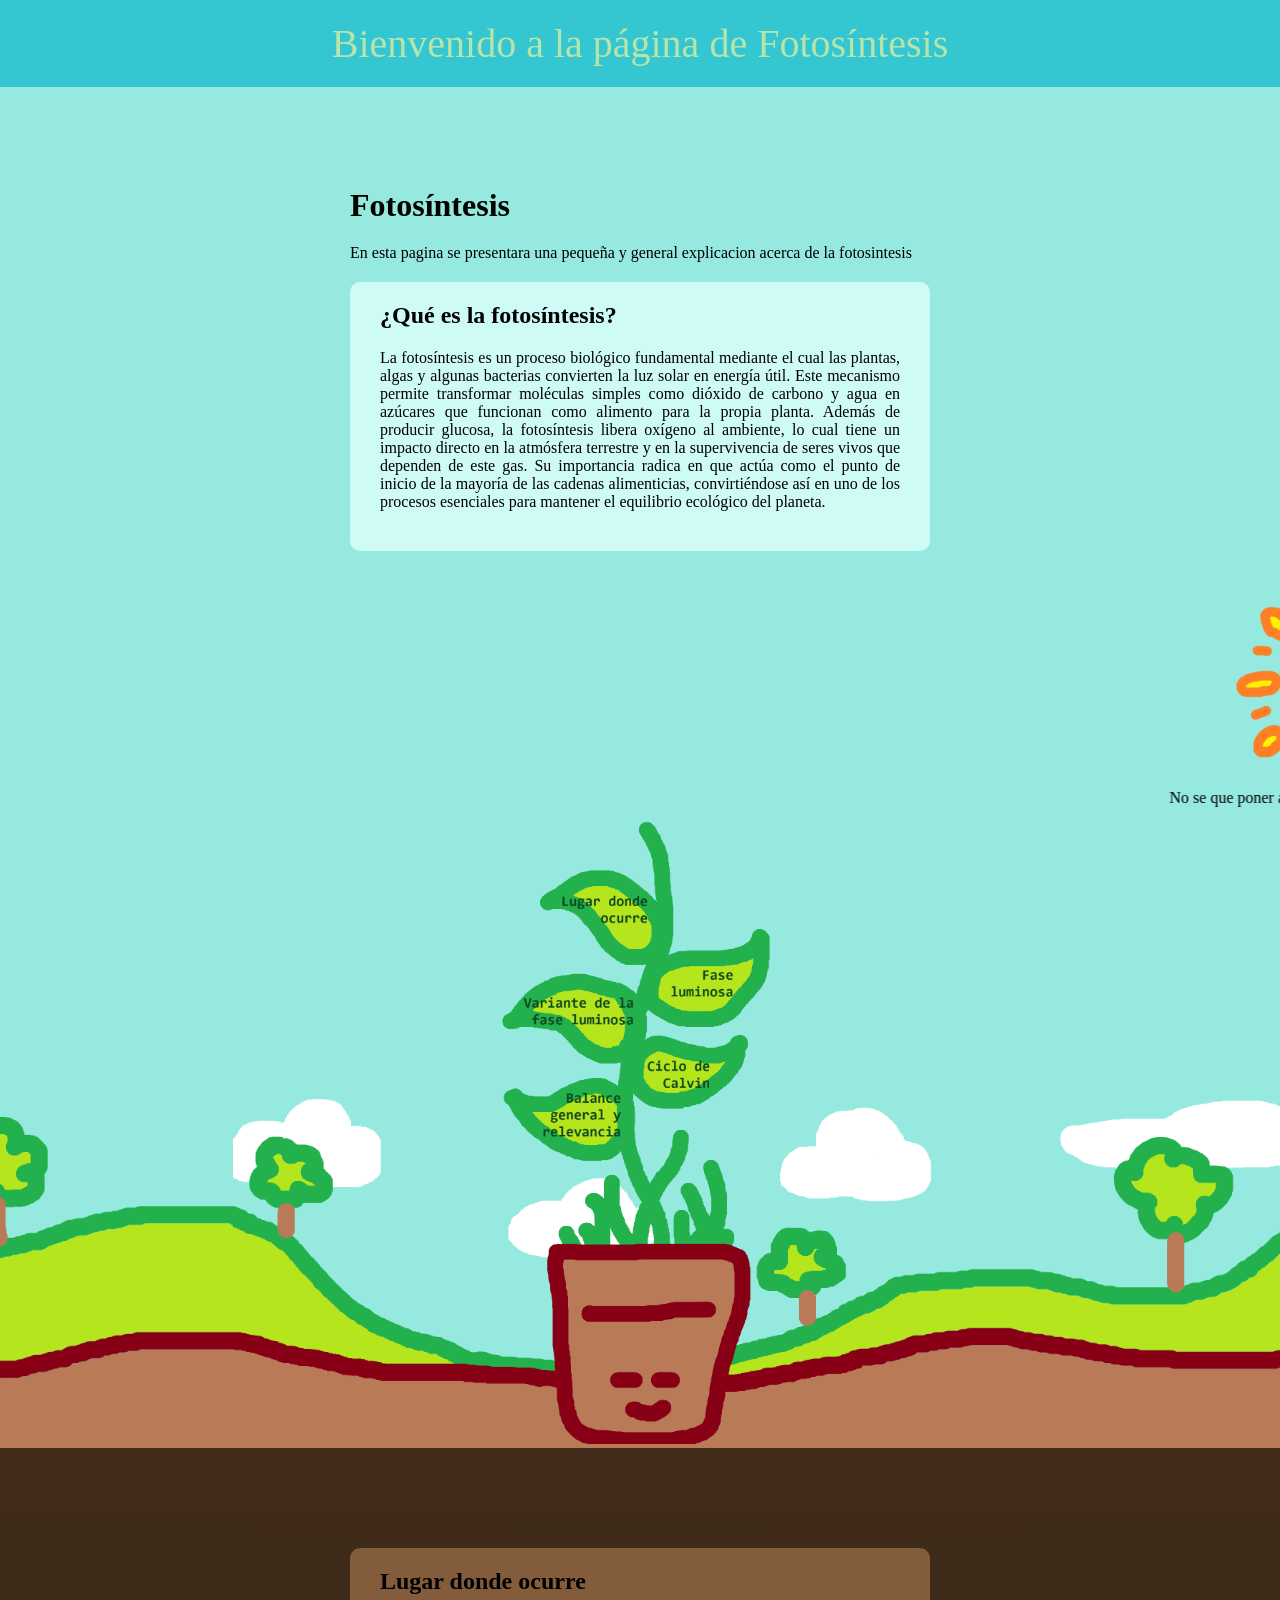
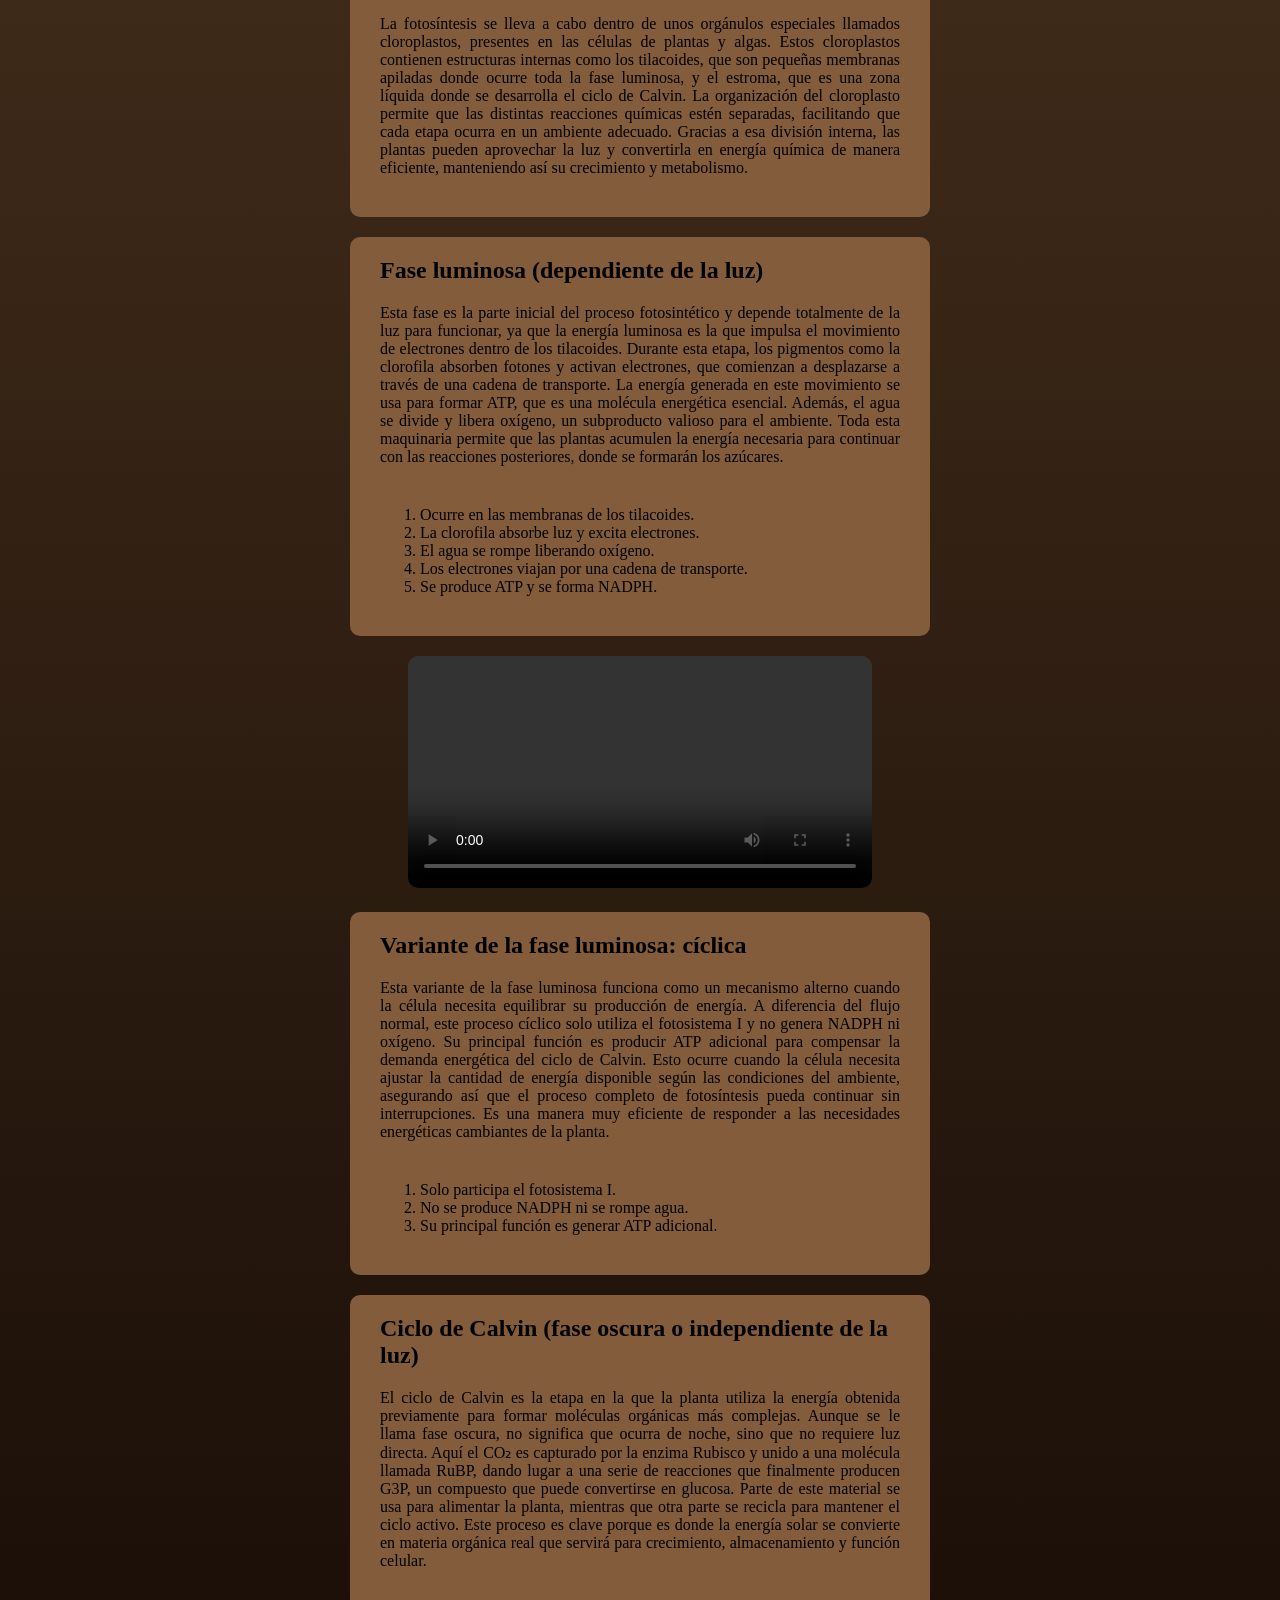
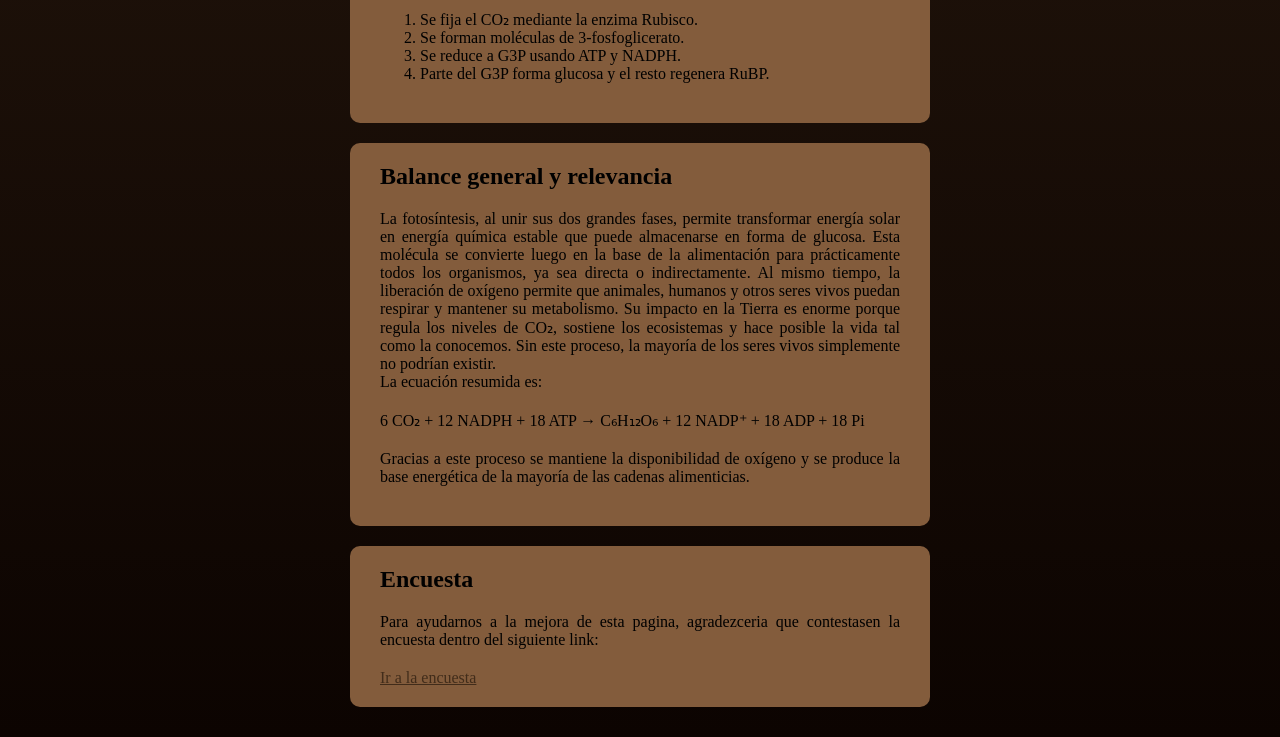
==== commit f462f920: "Actualizar index.html" ====
--- a/index.html
+++ b/index.html
@@ -19,7 +19,7 @@
         </article>
     </div>
     <marquee direction="left" scrolldelay="200"><img src="sun.png" alt="sol" width="200px"></marquee>
-    <marquee direction="rigth" scrolldelay="10>No se que poner aqui asi es que solo dejare este texo sobre que no se que poner, espero si sirva y cuente como parte de el proyecto. De todas formas aqui esta este "marquee" que dice el como no se que poner y como solo lo pongo como parte del proyecto.</marquee>
+    <marquee direction="rigth" scrolldelay="10">No se que poner aqui asi es que solo dejare este texo sobre que no se que poner, espero si sirva y cuente como parte de el proyecto. De todas formas aqui esta este "marquee" que dice el como no se que poner y como solo lo pongo como parte del proyecto.</marquee>
     <center><img src="planta.png" alt="planta" width="300px" usemap="#Fotosíntesis"></center>
     <map name="Fotosíntesis">
         <area shape="rect" coords="62,70,172,131" href="#Lugar" alt="Lugar donde ocurre">
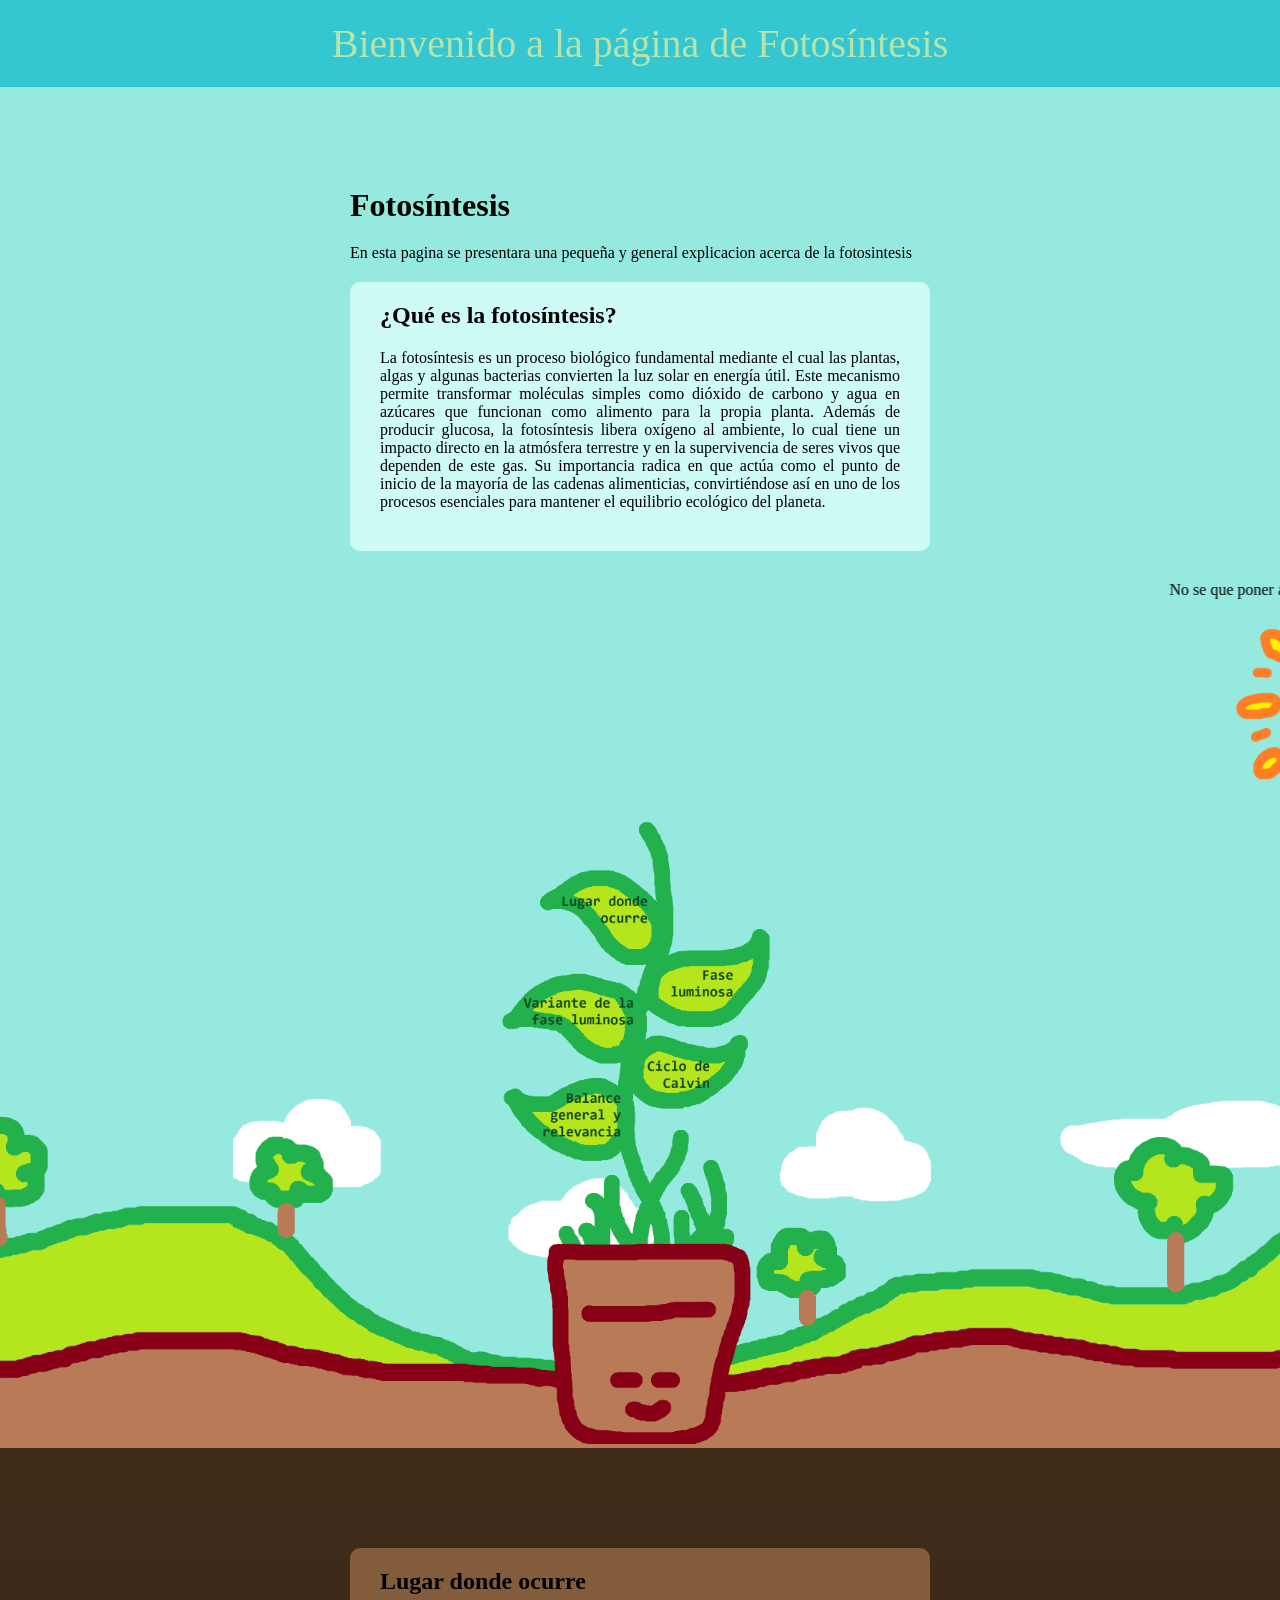
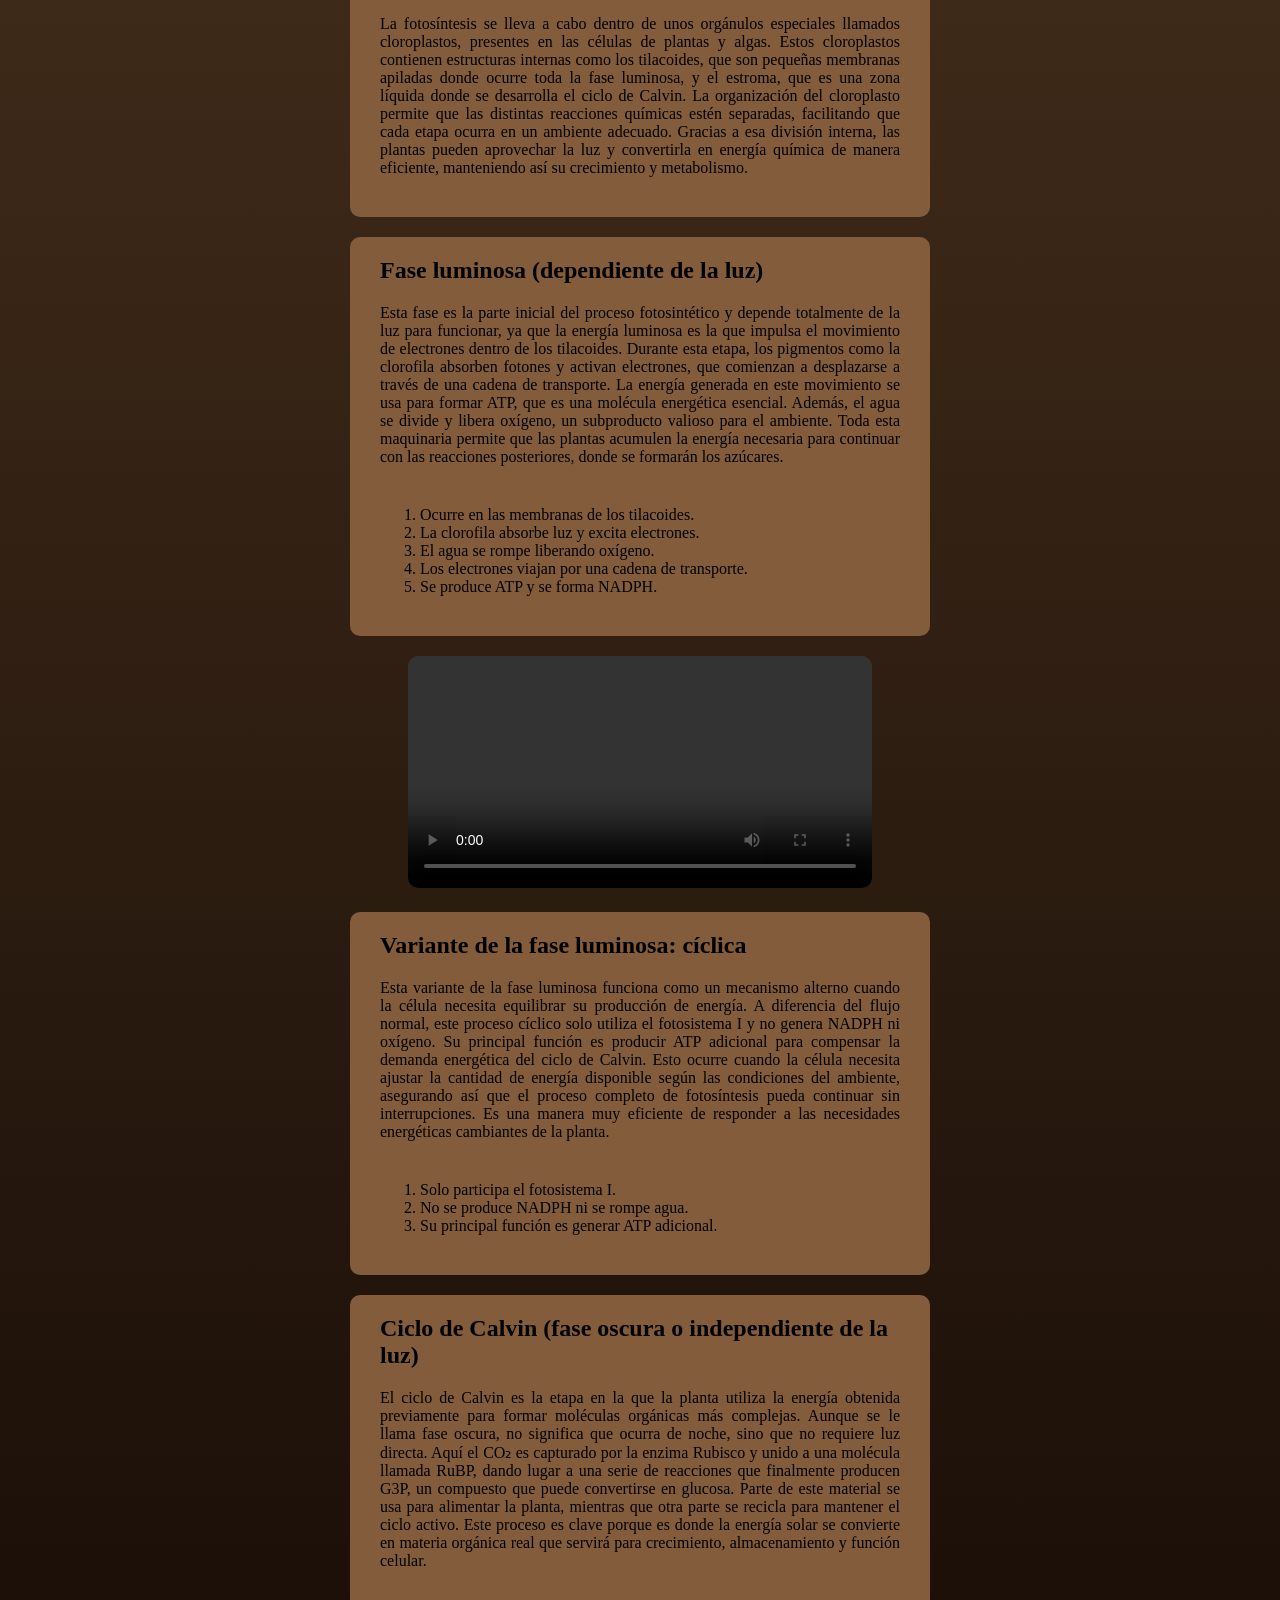
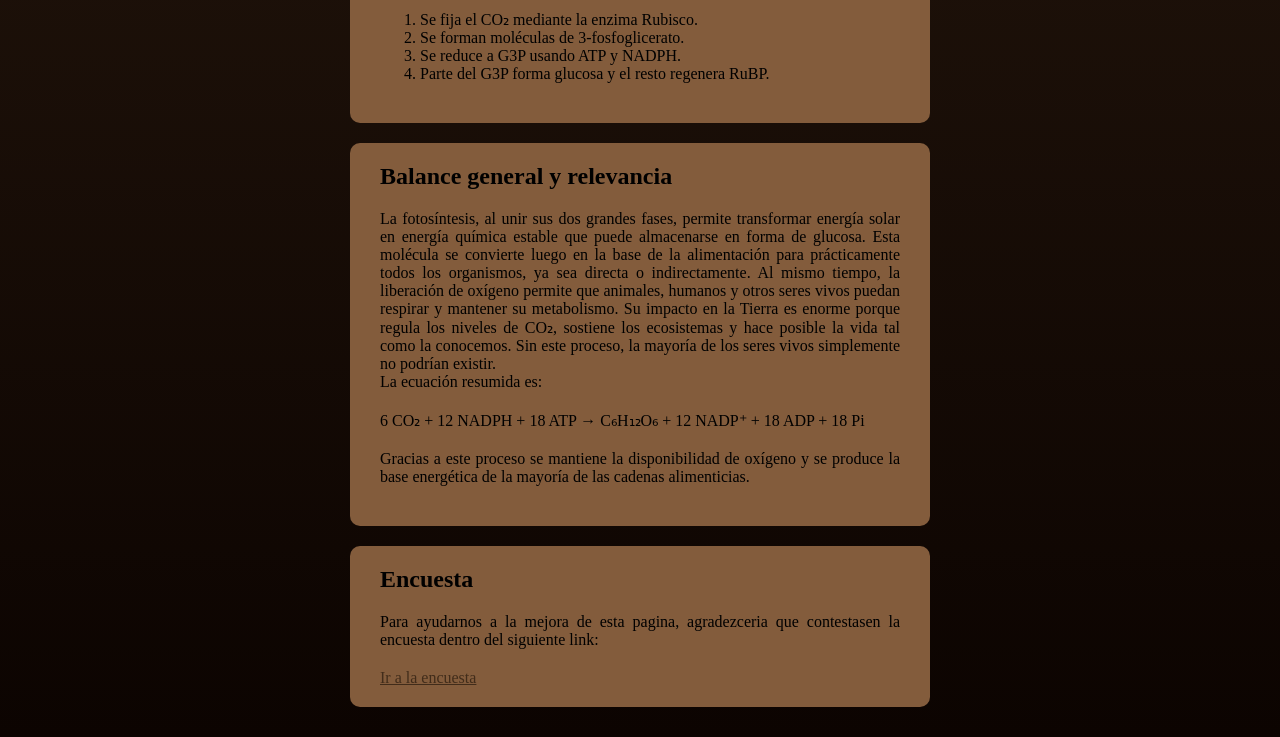
==== commit 24ce1b7b: "Actualizar index.html" ====
--- a/index.html
+++ b/index.html
@@ -18,8 +18,8 @@
             <p>La fotosíntesis es un proceso biológico fundamental mediante el cual las plantas, algas y algunas bacterias convierten la luz solar en energía útil. Este mecanismo permite transformar moléculas simples como dióxido de carbono y agua en azúcares que funcionan como alimento para la propia planta. Además de producir glucosa, la fotosíntesis libera oxígeno al ambiente, lo cual tiene un impacto directo en la atmósfera terrestre y en la supervivencia de seres vivos que dependen de este gas. Su importancia radica en que actúa como el punto de inicio de la mayoría de las cadenas alimenticias, convirtiéndose así en uno de los procesos esenciales para mantener el equilibrio ecológico del planeta.</p>
         </article>
     </div>
+    <marquee direction="rigth" scrolldelay="10">No se que poner aqui asi es que solo dejare este texo sobre que no se que poner, espero si sirva y cuente como parte de el proyecto. De todas formas aqui esta este marquee que dice el como no se que poner y como solo lo pongo como parte del proyecto.</marquee>
     <marquee direction="left" scrolldelay="200"><img src="sun.png" alt="sol" width="200px"></marquee>
-    <marquee direction="rigth" scrolldelay="10">No se que poner aqui asi es que solo dejare este texo sobre que no se que poner, espero si sirva y cuente como parte de el proyecto. De todas formas aqui esta este "marquee" que dice el como no se que poner y como solo lo pongo como parte del proyecto.</marquee>
     <center><img src="planta.png" alt="planta" width="300px" usemap="#Fotosíntesis"></center>
     <map name="Fotosíntesis">
         <area shape="rect" coords="62,70,172,131" href="#Lugar" alt="Lugar donde ocurre">
